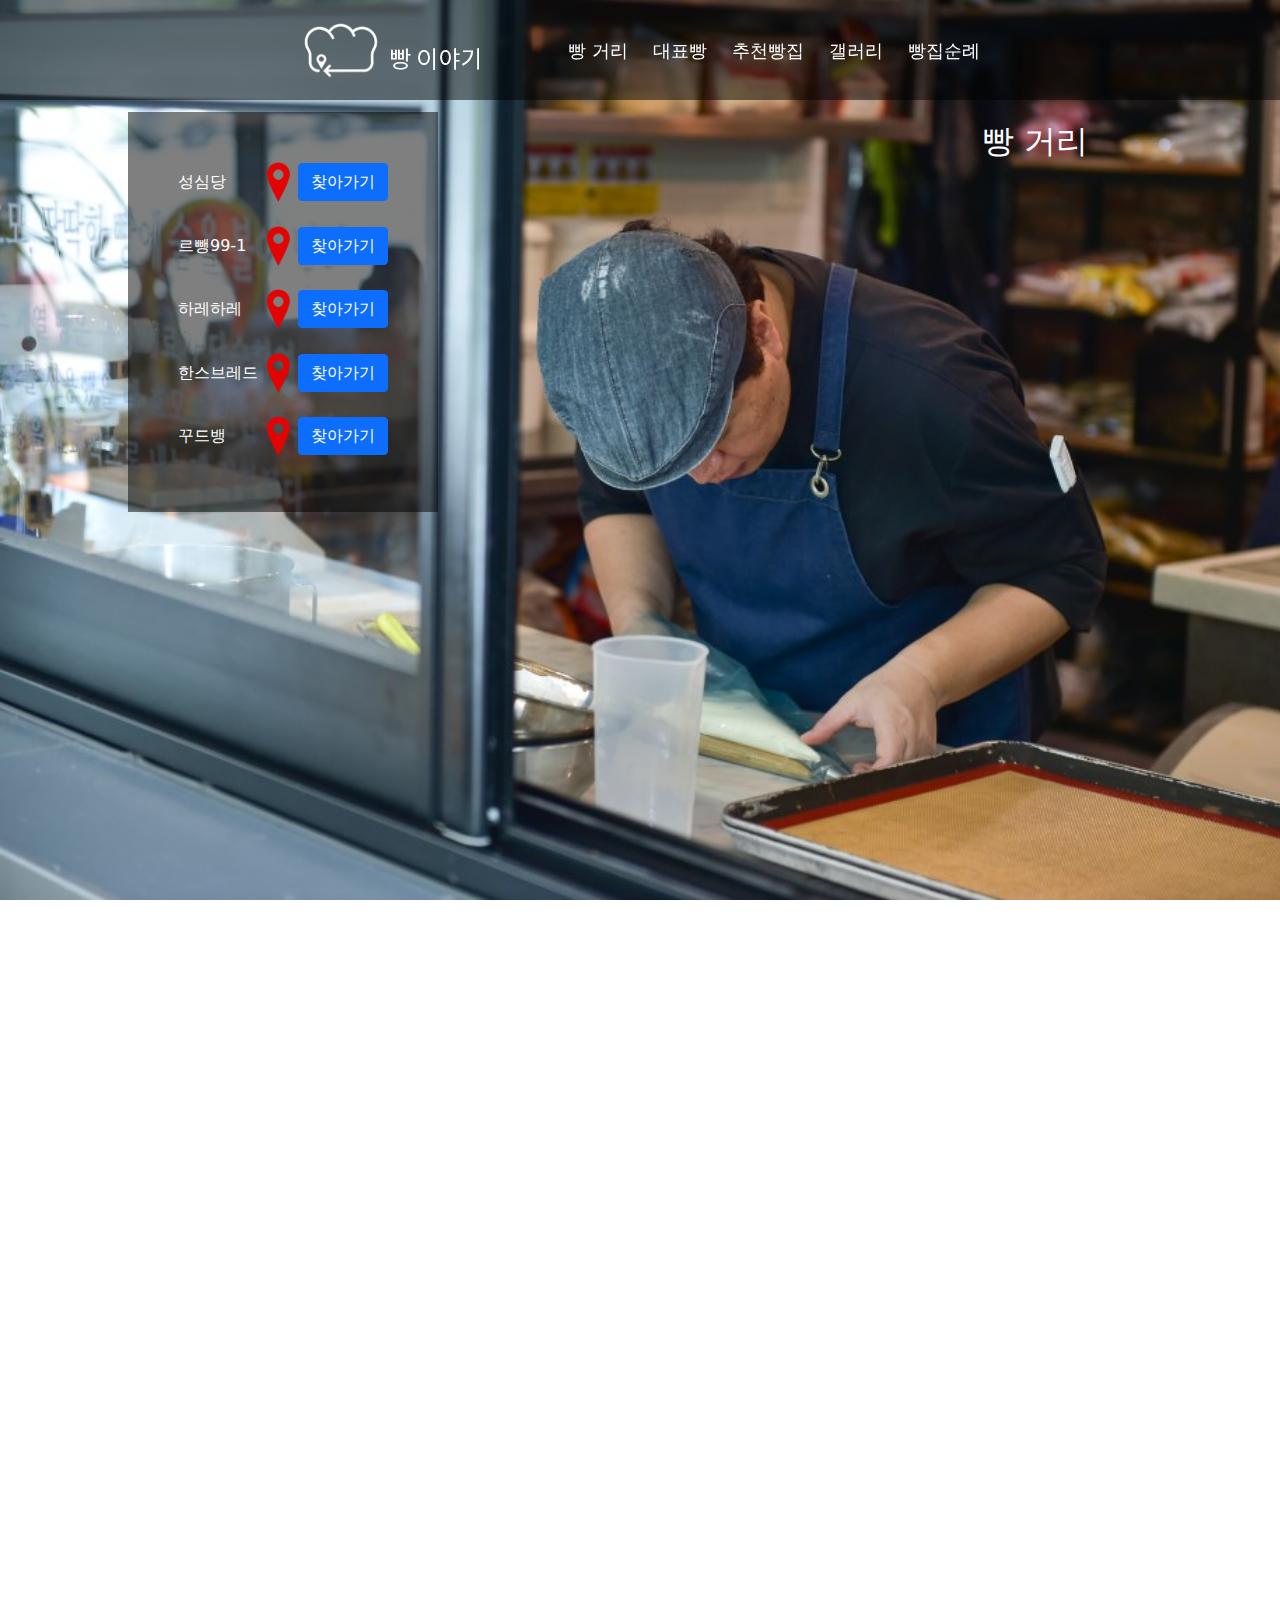
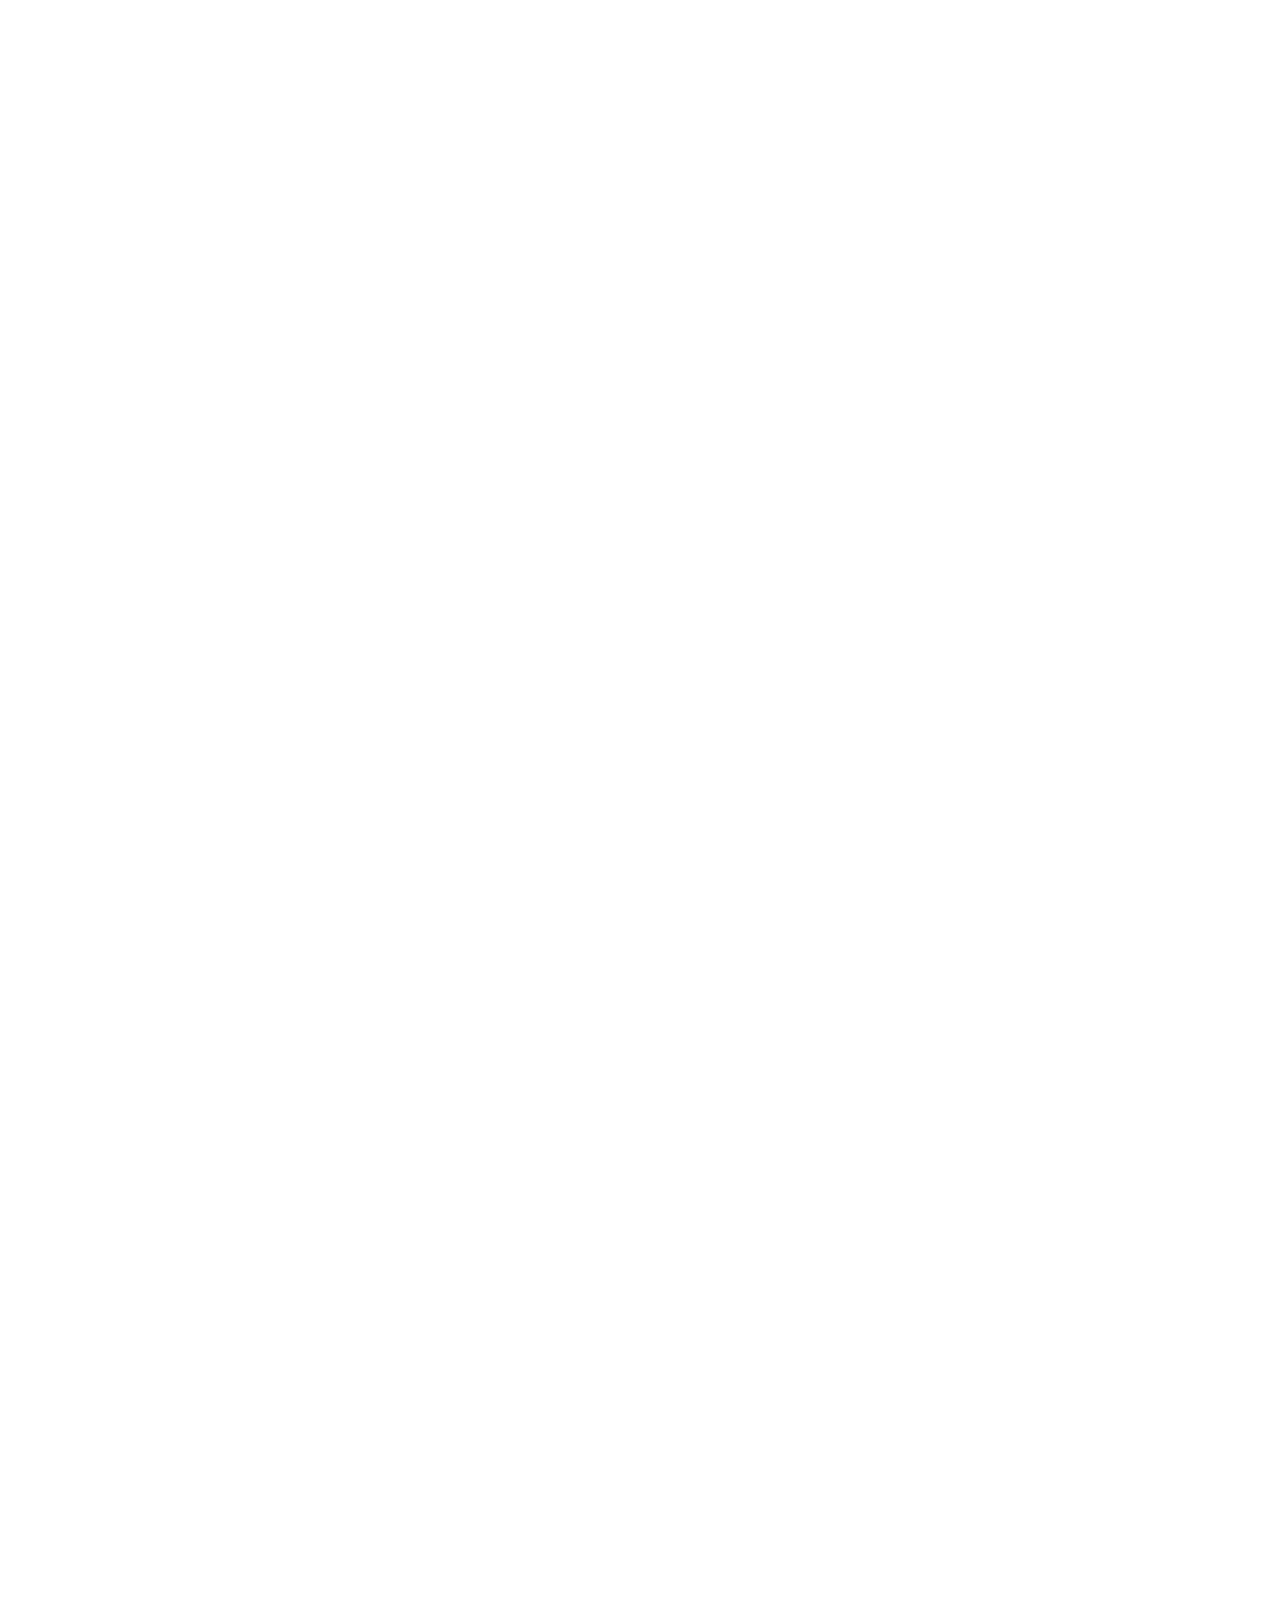
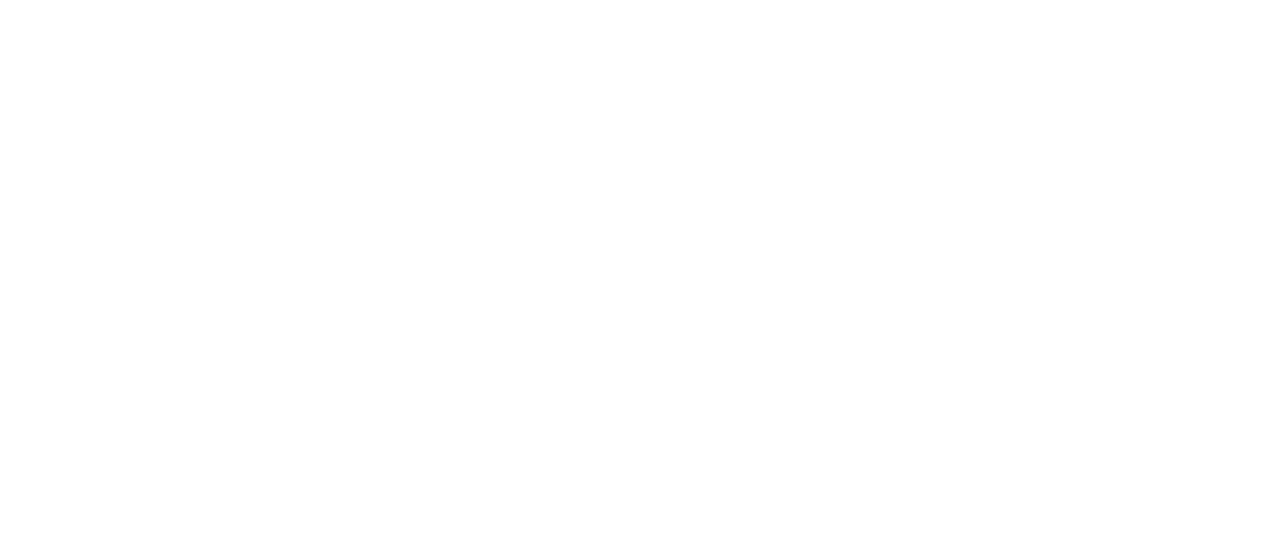
==== index.html @ 5c873ab4 "2021-12-03" ====
<!DOCTYPE html>
<html lang="ko">
<head>
    <meta charset="UTF-8">
    <meta http-equiv="X-UA-Compatible" content="IE=edge">
    <meta name="viewport" content="width=device-width, initial-scale=1.0">
    <title>Document</title>
    <link rel="stylesheet" href="./resource/fontawesome-free-5.15.3-web/css/all.css">
    <link rel="stylesheet" href="./resource/bootstrap-5.0.2-dist/css/bootstrap.css">
    <link rel="stylesheet" href="./resource/css/style.css">
</head>
<body>
    <header>
        <div class="logo">
            <a href='./index.html'><img src="./resource/img/logo.png" alt="logo" title="logo"></a>
        </div>

        <nav>
            <ul style="margin: 0; padding: 0;">
                <li><a href="#">빵 거리</a></li>
                <li><a href="#">대표빵</a></li>
                <li><a href="#">추천빵집</a></li>
                <li><a href="#">갤러리</a></li>
                <li><a href="#">빵집순례</a></li>
            </ul>
        </nav>
    </header>
    <section>
        <div class="street">
            <h2>빵 거리</h2>
            <input type="radio" name="selstore" id="one" hidden>
            <input type="radio" name="viewitem" id="six" hidden>
            <input type="radio" name="selstore" id="two" hidden>
            <input type="radio" name="viewitem" id="seven" hidden>
            <input type="radio" name="selstore" id="three" hidden>
            <input type="radio" name="viewitem" id="eight" hidden>
            <input type="radio" name="selstore" id="four" hidden>
            <input type="radio" name="viewitem" id="nine" hidden>
            <input type="radio" name="selstore" id="five" hidden>
            <input type="radio" name="viewitem" id="ten" hidden>


            <span class="storelist">
                <label for="one" class="item">
                    <div class="title">성심당</div>
                    <div class="icon"><img src="./resource/img/위치아이콘.png" alt="icon"></div>
                    <button class="btn btn-primary">찾아가기</button>
                </label>
                <label for="two" class="item">
                    <div class="title">르뺑99-1</div>
                    <div class="icon"><img src="./resource/img/위치아이콘.png" alt="icon"></div>
                    <button class="btn btn-primary">찾아가기</button>
                </label>
                <label for="three" class="item">
                    <div class="title">하레하레</div>
                    <div class="icon"><img src="./resource/img/위치아이콘.png" alt="icon"></div>
                    <button class="btn btn-primary">찾아가기</button>
                </label>
                <label for="four" class="item">
                    <div class="title">한스브레드</div>
                    <div class="icon"><img src="./resource/img/위치아이콘.png" alt="icon"></div>
                    <button class="btn btn-primary">찾아가기</button>
                </label>
                <label for="five" class="item">
                    <div class="title">꾸드뱅</div>
                    <div class="icon"><img src="./resource/img/위치아이콘.png" alt="icon"></div>
                    <button class="btn btn-primary">찾아가기</button>
                </label>
            </span>

            <span class="summarylist">
                <div class="item">
                    <h4 class="title">성심당</h4>
                    <img src="./resource/img/shop1.jpg" alt="shopimg" title="shopimg" class="shopimg">
                    <p class="content">
                        성심당은 大田의 文化입니다.
                        1956년 대전역 앞 작은 찐빵집에서 시작된 성심당은,
                        대전 시민의 자부심과 사랑으로 대한민국 제과업계를 대표하는 향토기업으로 성장하였습니다.
                        우리는 가톨릭 정신을 바탕으로 지역 사회에 봉사하는 가치있는 기업이 되고자 합니다.
                        또한 '맛있는 빵, 경이로운 빵, 생명의 빵'을 만들어 이웃과 함께
                        '사랑의 문화'를 이루어 가고자 합니다.
                    </p>
                    <label for="six" class="btn btn-primary"><i class="fas fa-shopping-cart"></i></label>
                </div>
                <div class="item">
                    <h4 class="title">르뺑99-1</h4>
                    <img src="./resource/img/shop2.jpg" alt="shopimg" title="shopimg" class="shopimg">
                    <p class="content">
                        다양한 종류의 빵을 직접 만드는 베이커리입니다.
                        건강한 재료로 만드는 맛있는 빵들이 인기가 좋습니다.
                        아주 두툼한 크기의 파이가 대표 메뉴이며, 독특한 맛의 말차 크로와상도 인기입니다.
                        케이크류도 맛이 좋아 많은 사람들이 찾습니다.
                        빵과 함께 마실수 있는 다양한 음료와 빙수도 준비되어 있습니다.
                    </p>
                    <label for="seven" class="btn btn-primary"><i class="fas fa-shopping-cart"></i></label>
                </div>
                <div class="item">
                    <h4 class="title">하레하레</h4>
                    <img src="./resource/img/shop3.jpg" alt="shopimg" title="shopimg" class="shopimg">
                    <p class="content">
                        ‘하레(晴れ)’는 맑음이라는 뜻의 일본어로, 구름 한 점 없이 화창한 가을 하늘과 잘 어울리는 이름이다. 
                        빵 말고도 쿠키, 마카롱, 롤케이크, 다쿠아즈, 초콜릿 등도 판매하며 포장까지 예뻐 선물용으로 그만이다.
                    </p>
                    <label for="eight" class="btn btn-primary"><i class="fas fa-shopping-cart"></i></label>
                </div>
                <div class="item">
                    <h4 class="title">한스브레드</h4>
                    <img src="./resource/img/shop4.jpg" alt="shopimg" title="shopimg" class="shopimg">
                    <p class="content">
                        생활의 달인에 크로와상식빵으로 출현한 곳인데 어마 무시한 비주얼로 많은 사람들에게 인기를 끌고 있는 곳이다.
                        매일 뜨겁게 구어내는 크로와상 식빵은 뜨거워야 제맛이다.
                        겉은 바삭. 속은 부드럽다. 달지않아 담백한 맛을 느낀다.
                    </p>
                    <label for="nine" class="btn btn-primary"><i class="fas fa-shopping-cart"></i></label>
                </div>
                <div class="item">
                    <h4 class="title">꾸드뱅</h4>
                    <img src="./resource/img/shop5.jpg" alt="shopimg" title="shopimg" class="shopimg">
                    <p class="content">
                        천연발효제와 프랑스밀로 만드는 제대로 프랑스의 맛과 건강함을 느낄수 있는 대전 유성구 지족동빵집 대전빵집 꾸드뱅이다. 
                        페이스츄리, 버터빵 등으로부터 시작해서 케이크, 타르트, 그리고 구움 과자류 디저트까지!
                        다양한 종류의 빵과 디저트를 맛볼 수 있는 베이커리
                    </p>
                    <label for="ten" class="btn btn-primary"><i class="fas fa-shopping-cart"></i></label>
                </div>
            </span>

            <span class="itemlist scrole">
                <div class="box">
                    <div class="item">
                        <h6>명란 바게트</h6>
                        <span class="price">3,500\</span>
                        <img src="./resource/img/item/성심당-바게트.png" alt="itemimg" title="itemimg" class="itemimg">
                    </div>
                    <div class="item">
                        <h6>튀김 소보로빵</h6>
                        <span class="price">1,500\</span>
                        <img src="./resource/img/item/성심당-소보로.png" alt="itemimg" title="itemimg" class="itemimg">
                    </div>
                    <div class="item">
                        <h6>교황님의 치즈스콘</h6>
                        <span class="price">3,500원\</span>
                        <img src="./resource/img/item/성심당-스콘.jpg" alt="itemimg" title="itemimg" class="itemimg">
                    </div>
                    <div class="item">
                        <h6>딸기모짜르트</h6>
                        <span class="price">28,000\</span>
                        <img src="./resource/img/item/성심당-케이크.jpg" alt="itemimg" title="itemimg" class="itemimg">
                    </div>
                </div>
                <div class="box">
                    <div class="item">
                        <h6>소보로빵</h6>
                        <span class="price">1,500\</span>
                        <img src="./resource/img/item/르뺑99-1-소보로.png" alt="itemimg" title="itemimg" class="itemimg">
                    </div>
                    <div class="item">
                        <h6>스콘</h6>
                        <span class="price">3,000\</span>
                        <img src="./resource/img/item/르뺑99-1-스콘.jpg" alt="itemimg" title="itemimg" class="itemimg">
                    </div>
                    <div class="item">
                        <h6>말차 크로와상</h6>
                        <span class="price">4,200\</span>
                        <img src="./resource/img/item/르뺑99-1-크로와상.jpg" alt="itemimg" title="itemimg" class="itemimg">
                    </div>
                    <div class="item">
                        <h6>헉 피자바게트!!</h6>
                        <span class="price">5,900\</span>
                        <img src="./resource/img/item/르뺑99-1-피자빵바게트.PNG" alt="itemimg" title="itemimg" class="itemimg">
                    </div>
                </div>
                <div class="box">
                    <div class="item">
                        <h6>마늘 홀릭</h6>
                        <span class="price">4,900\</span>
                        <img src="./resource/img/item/하레하레-바게트.PNG" alt="itemimg" title="itemimg" class="itemimg">
                    </div>
                    <div class="item">
                        <h6>녹차 앙버터 스콘</h6>
                        <span class="price">3,800\</span>
                        <img src="./resource/img/item/하레하레-스콘.jpg" alt="itemimg" title="itemimg" class="itemimg">
                    </div>
                    <div class="item">
                        <h6>제리 치즈케이크</h6>
                        <span class="price">6,300\</span>
                        <img src="./resource/img/item/하레하레-케이크.jpg" alt="itemimg" title="itemimg" class="itemimg">
                    </div>
                    <div class="item">
                        <h6>레몬 크로와상</h6>
                        <span class="price">4,300\</span>
                        <img src="./resource/img/item/하레하레-크로와상.jpg" alt="itemimg" title="itemimg" class="itemimg">
                    </div>
                </div>
                <div class="box">
                    <div class="item">
                        <h6>스콘</h6>
                        <span class="price">3,200\</span>
                        <img src="./resource/img/item/한스브레드-스콘.jpg" alt="itemimg" title="itemimg" class="itemimg">
                    </div>
                    <div class="item">
                        <h6>인절미 쿠키</h6>
                        <span class="price">3,000\</span>
                        <img src="./resource/img/item/한스브레드-쿠키.jpg" alt="itemimg" title="itemimg" class="itemimg">
                    </div>
                    <div class="item">
                        <h6>키리쉬2</h6>
                        <span class="price">25,000\</span>
                        <img src="./resource/img/item/한스브레드-케이크.jpg" alt="itemimg" title="itemimg" class="itemimg">
                    </div>
                    <div class="item">
                        <h6>180겹 크로와상 식빵</h6>
                        <span class="price">14,000\</span>
                        <img src="./resource/img/item/한스브레드-크로와상.jpg" alt="itemimg" title="itemimg" class="itemimg">
                    </div>
                </div>
                <div class="box">
                    <div class="item">
                        <h6>초코스콘</h6>
                        <span class="price">3,300\</span>
                        <img src="./resource/img/item/꾸드뱅-스콘.jpg" alt="itemimg" title="itemimg" class="itemimg">
                    </div>
                    <div class="item">
                        <h6>누텔라 초코소보로</h6>
                        <span class="price">2,700\</span>
                        <img src="./resource/img/item/꾸드뱅-소보로.PNG" alt="itemimg" title="itemimg" class="itemimg">
                    </div>
                    <div class="item">
                        <h6>이탈리아 생크림/ 블루베리</h6>
                        <span class="price">5,900\/6,400\</span>
                        <img src="./resource/img/item/꾸드뱅-케이크.jpg" alt="itemimg" title="itemimg" class="itemimg">
                    </div>
                    <div class="item">
                        <h6>딸기 생크림 크로와상</h6>
                        <span class="price">3,200\</span>
                        <img src="./resource/img/item/꾸드뱅-크로와상.PNG" alt="itemimg" title="itemimg" class="itemimg">
                    </div>
                </div>
            </span>
        </div>

        <div class="repre">

        </div>

        <div class="sug">

        </div>

        <div class="gal">

        </div>
    </section>
    <footer>

    </footer>
</body>
</html>
---- resource/css/style.css ----
/* 초기화 */

* {
    margin: 0;
    padding: 0;
    box-sizing: border-box;
}

ul, ol {list-style: none;}

a, a:hover {text-decoration: none;}

.scrole::-webkit-scrollbar {
    width: 10px;
}

.scrole::-webkit-scrollbar-thumb {
    background-color: gray;
    border-radius: 10px;
    background-clip: padding-box;
    border: 2px solid transparent;
}

.scrole::-webkit-scrollbar-track {
    background-color: transparent;
    border-radius: 10px;
}

/* 헤더 */

header {
    width: 100%;
    height: 100px;
    padding: 0 300px;
    background-color: rgba(0, 0, 0, .5);
    display: flex;
    justify-content: space-between;
    align-items: center;
    position: fixed;
    top: 0;
    z-index: 1;
}

header ul {display: flex;}

header li {margin-left: 25px;}

header a {
    color: #fff;
    font-size: 18px;
}

header a:hover {
    color: #fff;
}

@media screen and (max-width:1024px) {
    header {
        padding: 0 100px;
    }
}

/* 섹션 */

section > div {
    width: 100%;
    height: 937px;
}

/* 빵 거리 */

.street {
    background-image: url(../img/15.jpg);
    background-size: cover;
    background-attachment: fixed;

    position: relative;
}

.street h2 {
    color: #fff;
    position: absolute;
    right: 15%;
    top: 13%;
}

/* 빵집 목록 */

.storelist {
    display: flex;
    flex-direction: column;
    justify-content: space-between;
    height: 400px;
    padding: 50px;
    background-color: rgba(0, 0, 0, .5);
    position: absolute;
    left: 10%;
    top: 12%;
}

.storelist .item {
    width: 210px;
    display: flex;
    align-items: center;
    padding-bottom: 5px;
    border-bottom: 1px solid transparent;
    justify-content: space-between;
    transition: .5s;
}

.storelist .item .title {
    width: 80px;
    color: #fff;
    cursor: pointer;
}

.storelist .item img {height: 40px;}

.storelist .item:hover {
    border-bottom: 1px solid #fff;
}

input[id="one"]:checked ~ .storelist label[for="one"],
input[id="two"]:checked ~ .storelist label[for="two"],
input[id="three"]:checked ~ .storelist label[for="three"],
input[id="four"]:checked ~ .storelist label[for="four"],
input[id="five"]:checked ~ .storelist label[for="five"] {border-bottom: 1px solid #fff;}

/* 요약정보 */

.summarylist {
    display: none;
    width: 600px;
    height: 730px;
    background-color: rgba(0, 0, 0, .5);
    position: relative;
    top: 20%;
    left: 25%;
}

.summarylist .item {
    padding: 40px;
    height: 100%;
    position: absolute;
    color: #fff;
    display: none;
    flex-direction: column;
    justify-content: space-between;
}

.summarylist .item .shopimg {
    width: 100%;
    height: 340px;
    object-fit: cover;
}

.summarylist .item .content {white-space: pre-line;}

.summarylist .item .btn {width: 100px;}

input[name="selstore"]:checked ~ .summarylist {display: flex;}

@keyframes w {
    0% {width: 0;}
    100% {width: 100%;}
}

input[id="one"]:checked ~ .summarylist .item:nth-child(1),
input[id="two"]:checked ~ .summarylist .item:nth-child(2),
input[id="three"]:checked ~ .summarylist .item:nth-child(3),
input[id="four"]:checked ~ .summarylist .item:nth-child(4),
input[id="five"]:checked ~ .summarylist .item:nth-child(5) {
    display: flex;
    animation: w 1.5s;
}

/* 상품목록 */

.itemlist {
    display: none;
    width: 600px;
    height: 730px;
    background-color: rgba(0, 0, 0, .5);
    position: relative;
    top: -60%;
    left: 55%;

    overflow-y: auto;
}

.itemlist .box {
    padding: 40px;
    position: absolute;
    display: none;
}

.itemlist .box .item {
    color: #fff;
    margin-bottom: 20px;
}

.itemlist .box .item img {
    width: 500px;
    height: 500px;
    object-fit: cover;
}


input[name="selstore"]:checked + input[name="viewitem"]:checked ~ .itemlist {display: flex;}

input[id="one"]:checked + input[id="six"]:checked ~ .itemlist .box:nth-child(1),
input[id="two"]:checked + input[id="seven"]:checked ~ .itemlist .box:nth-child(2),
input[id="three"]:checked + input[id="eight"]:checked ~ .itemlist .box:nth-child(3),
input[id="four"]:checked + input[id="nine"]:checked ~ .itemlist .box:nth-child(4),
input[id="five"]:checked + input[id="ten"]:checked ~ .itemlist .box:nth-child(5) {
    display: block;
    animation: w 1.5s;
}

/* 대표빵 */

.repre {
    background-image: url(../img/1.jpg);
    background-size: cover;
    background-attachment: fixed;
}

.sug {
    background-image: url(../img/13.jpg);
    background-size: cover;
    background-attachment: fixed;
}

.gal {
    background-image: url(../img/99-1.jpg);
    background-size: cover;
    background-attachment: fixed;
}
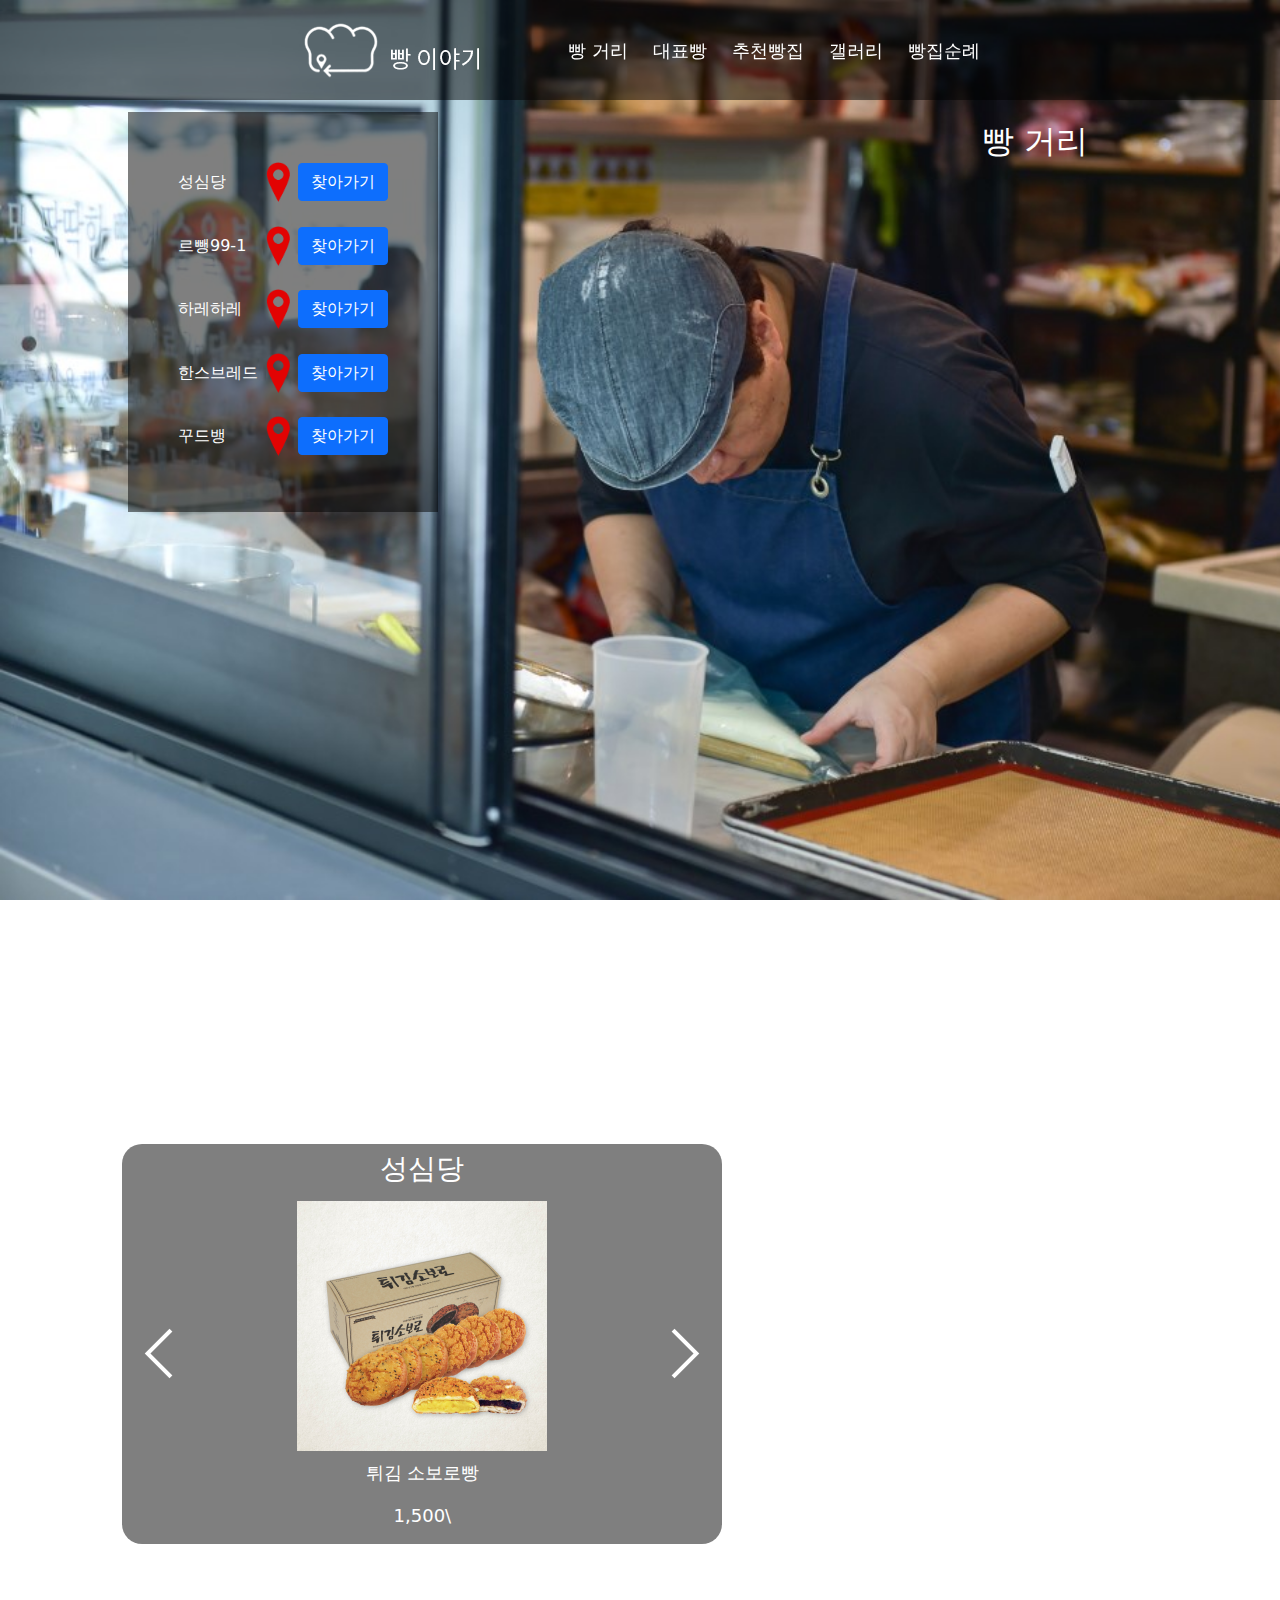
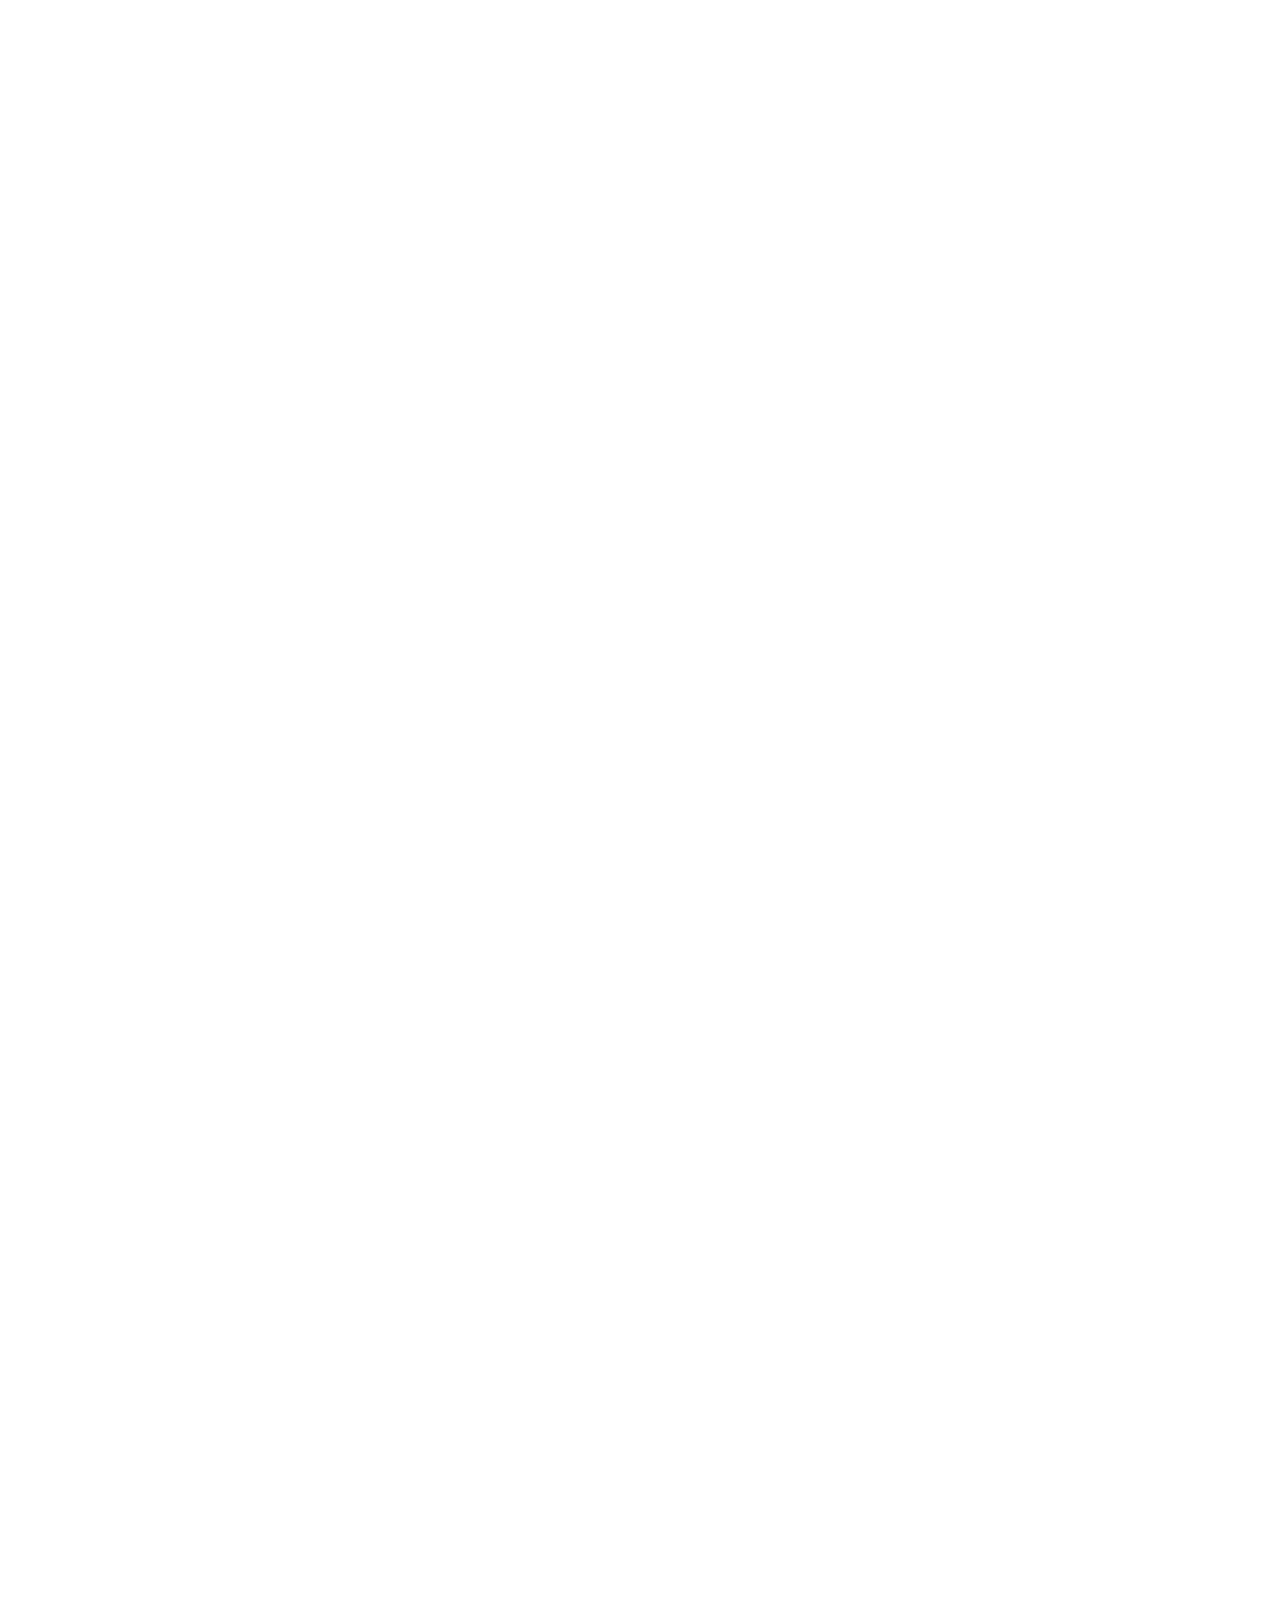
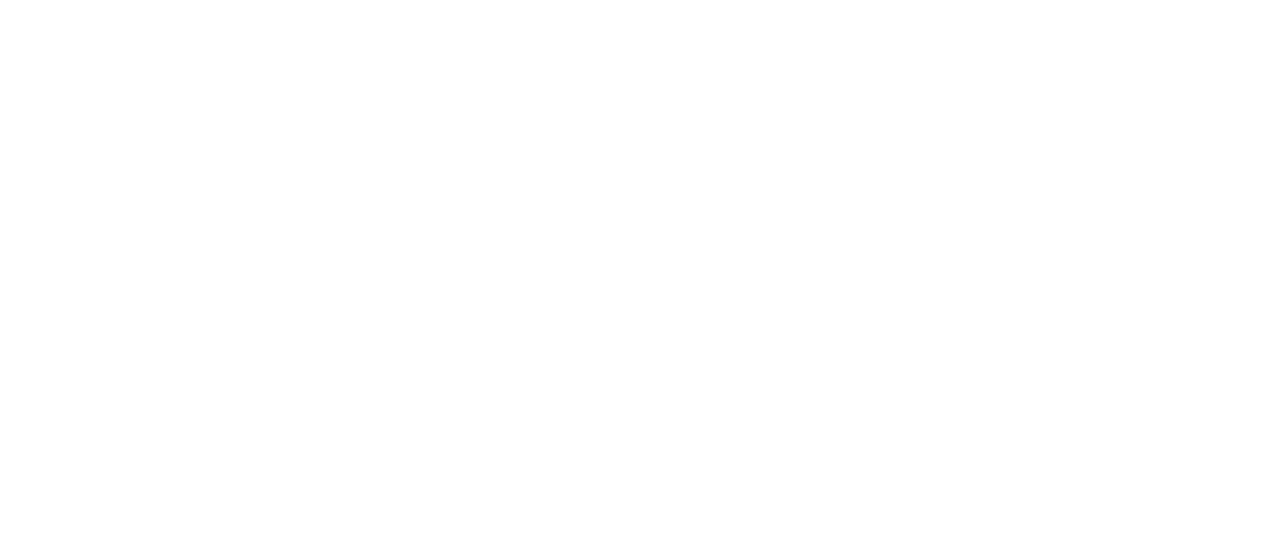
==== commit 2d0fb0fd: "2021-12-29" ====
--- a/index.html
+++ b/index.html
@@ -70,63 +70,83 @@
 
             <span class="summarylist">
                 <div class="item">
-                    <h4 class="title">성심당</h4>
-                    <img src="./resource/img/shop1.jpg" alt="shopimg" title="shopimg" class="shopimg">
-                    <p class="content">
-                        성심당은 大田의 文化입니다.
-                        1956년 대전역 앞 작은 찐빵집에서 시작된 성심당은,
-                        대전 시민의 자부심과 사랑으로 대한민국 제과업계를 대표하는 향토기업으로 성장하였습니다.
-                        우리는 가톨릭 정신을 바탕으로 지역 사회에 봉사하는 가치있는 기업이 되고자 합니다.
-                        또한 '맛있는 빵, 경이로운 빵, 생명의 빵'을 만들어 이웃과 함께
-                        '사랑의 문화'를 이루어 가고자 합니다.
-                    </p>
-                    <label for="six" class="btn btn-primary"><i class="fas fa-shopping-cart"></i></label>
-                </div>
-                <div class="item">
-                    <h4 class="title">르뺑99-1</h4>
-                    <img src="./resource/img/shop2.jpg" alt="shopimg" title="shopimg" class="shopimg">
-                    <p class="content">
-                        다양한 종류의 빵을 직접 만드는 베이커리입니다.
-                        건강한 재료로 만드는 맛있는 빵들이 인기가 좋습니다.
-                        아주 두툼한 크기의 파이가 대표 메뉴이며, 독특한 맛의 말차 크로와상도 인기입니다.
-                        케이크류도 맛이 좋아 많은 사람들이 찾습니다.
-                        빵과 함께 마실수 있는 다양한 음료와 빙수도 준비되어 있습니다.
-                    </p>
-                    <label for="seven" class="btn btn-primary"><i class="fas fa-shopping-cart"></i></label>
-                </div>
-                <div class="item">
-                    <h4 class="title">하레하레</h4>
-                    <img src="./resource/img/shop3.jpg" alt="shopimg" title="shopimg" class="shopimg">
-                    <p class="content">
-                        ‘하레(晴れ)’는 맑음이라는 뜻의 일본어로, 구름 한 점 없이 화창한 가을 하늘과 잘 어울리는 이름이다. 
-                        빵 말고도 쿠키, 마카롱, 롤케이크, 다쿠아즈, 초콜릿 등도 판매하며 포장까지 예뻐 선물용으로 그만이다.
-                    </p>
-                    <label for="eight" class="btn btn-primary"><i class="fas fa-shopping-cart"></i></label>
-                </div>
-                <div class="item">
-                    <h4 class="title">한스브레드</h4>
-                    <img src="./resource/img/shop4.jpg" alt="shopimg" title="shopimg" class="shopimg">
-                    <p class="content">
-                        생활의 달인에 크로와상식빵으로 출현한 곳인데 어마 무시한 비주얼로 많은 사람들에게 인기를 끌고 있는 곳이다.
-                        매일 뜨겁게 구어내는 크로와상 식빵은 뜨거워야 제맛이다.
-                        겉은 바삭. 속은 부드럽다. 달지않아 담백한 맛을 느낀다.
-                    </p>
-                    <label for="nine" class="btn btn-primary"><i class="fas fa-shopping-cart"></i></label>
-                </div>
-                <div class="item">
-                    <h4 class="title">꾸드뱅</h4>
-                    <img src="./resource/img/shop5.jpg" alt="shopimg" title="shopimg" class="shopimg">
-                    <p class="content">
-                        천연발효제와 프랑스밀로 만드는 제대로 프랑스의 맛과 건강함을 느낄수 있는 대전 유성구 지족동빵집 대전빵집 꾸드뱅이다. 
-                        페이스츄리, 버터빵 등으로부터 시작해서 케이크, 타르트, 그리고 구움 과자류 디저트까지!
-                        다양한 종류의 빵과 디저트를 맛볼 수 있는 베이커리
-                    </p>
-                    <label for="ten" class="btn btn-primary"><i class="fas fa-shopping-cart"></i></label>
+                    <div class="left">
+                        <h4 class="title">성심당</h4>
+                        <img src="./resource/img/shop1.jpg" alt="shopimg" title="shopimg" class="shopimg">
+                    </div>
+                    <div class="right">
+                        <p class="content">
+                            성심당은 大田의 文化입니다.
+                            1956년 대전역 앞 작은 찐빵집에서 시작된 성심당은,
+                            대전 시민의 자부심과 사랑으로 대한민국 제과업계를 대표하는 향토기업으로 성장하였습니다.
+                            우리는 가톨릭 정신을 바탕으로 지역 사회에 봉사하는 가치있는 기업이 되고자 합니다.
+                            또한 '맛있는 빵, 경이로운 빵, 생명의 빵'을 만들어 이웃과 함께
+                            '사랑의 문화'를 이루어 가고자 합니다.
+                        </p>
+                        <label for="six" class="btn btn-primary"><i class="fas fa-shopping-cart"></i></label>
+                    </div>
+                </div>
+                <div class="item">
+                    <div class="left">
+                        <h4 class="title">르뺑99-1</h4>
+                        <img src="./resource/img/shop2.jpg" alt="shopimg" title="shopimg" class="shopimg">
+                    </div>
+                    <div class="right">
+                        <p class="content">
+                            다양한 종류의 빵을 직접 만드는 베이커리입니다.
+                            건강한 재료로 만드는 맛있는 빵들이 인기가 좋습니다.
+                            아주 두툼한 크기의 파이가 대표 메뉴이며, 독특한 맛의 말차 크로와상도 인기입니다.
+                            케이크류도 맛이 좋아 많은 사람들이 찾습니다.
+                            빵과 함께 마실수 있는 다양한 음료와 빙수도 준비되어 있습니다.
+                        </p>
+                        <label for="seven" class="btn btn-primary"><i class="fas fa-shopping-cart"></i></label>
+                    </div>
+                </div>
+                <div class="item">
+                    <div class="left">
+                        <h4 class="title">하레하레</h4>
+                        <img src="./resource/img/shop3.jpg" alt="shopimg" title="shopimg" class="shopimg">
+                    </div>
+                    <div class="right">
+                        <p class="content">
+                            ‘하레(晴れ)’는 맑음이라는 뜻의 일본어로, 구름 한 점 없이 화창한 가을 하늘과 잘 어울리는 이름이다. 
+                            빵 말고도 쿠키, 마카롱, 롤케이크, 다쿠아즈, 초콜릿 등도 판매하며 포장까지 예뻐 선물용으로 그만이다.
+                        </p>
+                        <label for="eight" class="btn btn-primary"><i class="fas fa-shopping-cart"></i></label>
+                    </div>
+                </div>
+                <div class="item">
+                    <div class="left">
+                        <h4 class="title">한스브레드</h4>
+                        <img src="./resource/img/shop4.jpg" alt="shopimg" title="shopimg" class="shopimg">
+                    </div>
+                    <div class="right">
+                        <p class="content">
+                            생활의 달인에 크로와상식빵으로 출현한 곳인데 어마 무시한 비주얼로 많은 사람들에게 인기를 끌고 있는 곳이다.
+                            매일 뜨겁게 구어내는 크로와상 식빵은 뜨거워야 제맛이다.
+                            겉은 바삭. 속은 부드럽다. 달지않아 담백한 맛을 느낀다.
+                        </p>
+                        <label for="nine" class="btn btn-primary"><i class="fas fa-shopping-cart"></i></label>
+                    </div>
+                </div>
+                <div class="item">
+                    <div class="left">
+                        <h4 class="title">꾸드뱅</h4>
+                        <img src="./resource/img/shop5.jpg" alt="shopimg" title="shopimg" class="shopimg">
+                    </div>
+                    <div class="right">
+                        <p class="content">
+                            천연발효제와 프랑스밀로 만드는 제대로 프랑스의 맛과 건강함을 느낄수 있는 대전 유성구 지족동빵집 대전빵집 꾸드뱅이다. 
+                            페이스츄리, 버터빵 등으로부터 시작해서 케이크, 타르트, 그리고 구움 과자류 디저트까지!
+                            다양한 종류의 빵과 디저트를 맛볼 수 있는 베이커리
+                        </p>
+                        <label for="ten" class="btn btn-primary"><i class="fas fa-shopping-cart"></i></label>
+                    </div>
                 </div>
             </span>
 
-            <span class="itemlist scrole">
-                <div class="box">
+            <span class="itemlist">
+                <div class="box scrole">
                     <div class="item">
                         <h6>명란 바게트</h6>
                         <span class="price">3,500\</span>
@@ -148,7 +168,7 @@
                         <img src="./resource/img/item/성심당-케이크.jpg" alt="itemimg" title="itemimg" class="itemimg">
                     </div>
                 </div>
-                <div class="box">
+                <div class="box scrole">
                     <div class="item">
                         <h6>소보로빵</h6>
                         <span class="price">1,500\</span>
@@ -170,7 +190,7 @@
                         <img src="./resource/img/item/르뺑99-1-피자빵바게트.PNG" alt="itemimg" title="itemimg" class="itemimg">
                     </div>
                 </div>
-                <div class="box">
+                <div class="box scrole">
                     <div class="item">
                         <h6>마늘 홀릭</h6>
                         <span class="price">4,900\</span>
@@ -192,7 +212,7 @@
                         <img src="./resource/img/item/하레하레-크로와상.jpg" alt="itemimg" title="itemimg" class="itemimg">
                     </div>
                 </div>
-                <div class="box">
+                <div class="box scrole">
                     <div class="item">
                         <h6>스콘</h6>
                         <span class="price">3,200\</span>
@@ -214,7 +234,7 @@
                         <img src="./resource/img/item/한스브레드-크로와상.jpg" alt="itemimg" title="itemimg" class="itemimg">
                     </div>
                 </div>
-                <div class="box">
+                <div class="box scrole">
                     <div class="item">
                         <h6>초코스콘</h6>
                         <span class="price">3,300\</span>
@@ -240,6 +260,62 @@
         </div>
 
         <div class="repre">
+            <h2>대표빵</h2>
+
+            <div class="slider">
+                <div class="slides">
+                    <div id="slides__1" class="slide">
+                        <h3 class="mb-3">성심당</h3>
+                        <div class="goods">
+                            <img src="./resource/img/item/성심당-소보로.png" alt="goods">
+                            <span class="my-2">튀김 소보로빵</span>
+                            <span class="my-2">1,500\</span>
+                        </div>
+                        <a class="slide__prev" href="#slides__5" title="Next"></a>
+                        <a class="slide__next" href="#slides__2" title="Next"></a>
+                    </div>
+                    <div id="slides__2" class="slide">
+                        <h3 class="mb-3">르뺑99-1</h3>
+                        <div class="goods">
+                            <img src="./resource/img/item/르뺑99-1-소보로.png" alt="goods">
+                            <span class="my-2">소보로빵</span>
+                            <span class="my-2">1,500\</span>
+                        </div>
+                        <a class="slide__prev" href="#slides__1" title="Prev"></a>
+                        <a class="slide__next" href="#slides__3" title="Next"></a>
+                    </div>
+                    <div id="slides__3" class="slide">
+                        <h3 class="mb-3">하레하레</h3>
+                        <div class="goods">
+                            <img src="./resource/img/item/하레하레-바게트.PNG" alt="goods">
+                            <span class="my-2">마늘 홀릭</span>
+                            <span class="my-2">4,900\</span>
+                        </div>
+                        <a class="slide__prev" href="#slides__2" title="Prev"></a>
+                        <a class="slide__next" href="#slides__4" title="Next"></a>
+                    </div>
+                    <div id="slides__4" class="slide">
+                        <h3 class="mb-3">한스브레드</h3>
+                        <div class="goods">
+                            <img src="./resource/img/item/한스브레드-스콘.jpg" alt="goods">
+                            <span class="my-2">스콘</span>
+                            <span class="my-2">3,200\</span>
+                        </div>
+                        <a class="slide__prev" href="#slides__3" title="Prev"></a>
+                        <a class="slide__next" href="#slides__5" title="Prev"></a>
+                    </div>
+                    <div id="slides__5" class="slide">
+                        <h3 class="mb-3">꾸드뱅</h3>
+                        <div class="goods">
+                            <img src="./resource/img/item/꾸드뱅-스콘.jpg" alt="goods">
+                            <span class="my-2">초코스콘</span>
+                            <span class="my-2">3,300\</span>
+                        </div>
+                        <a class="slide__prev" href="#slides__4" title="Prev"></a>
+                        <a class="slide__next" href="#slides__1" title="Prev"></a>
+                    </div>
+                </div>
+            </div>
 
         </div>
 
--- a/resource/css/style.css
+++ b/resource/css/style.css
@@ -12,6 +12,11 @@
 
 .scrole::-webkit-scrollbar {
     width: 10px;
+}
+
+h2 {
+    color: #fff;
+    position: absolute;
 }
 
 .scrole::-webkit-scrollbar-thumb {
@@ -78,8 +83,6 @@
 }
 
 .street h2 {
-    color: #fff;
-    position: absolute;
     right: 15%;
     top: 13%;
 }
@@ -132,7 +135,6 @@
     display: none;
     width: 600px;
     height: 730px;
-    background-color: rgba(0, 0, 0, .5);
     position: relative;
     top: 20%;
     left: 25%;
@@ -144,6 +146,11 @@
     position: absolute;
     color: #fff;
     display: none;
+    background-color: rgba(0, 0, 0, .5);
+}
+
+.summarylist .item {
+    display: none;
     flex-direction: column;
     justify-content: space-between;
 }
@@ -158,7 +165,9 @@
 
 .summarylist .item .btn {width: 100px;}
 
-input[name="selstore"]:checked ~ .summarylist {display: flex;}
+input[name="selstore"]:checked ~ .summarylist {
+    display: flex;
+}
 
 @keyframes w {
     0% {width: 0;}
@@ -180,18 +189,19 @@
     display: none;
     width: 600px;
     height: 730px;
-    background-color: rgba(0, 0, 0, .5);
     position: relative;
     top: -60%;
     left: 55%;
-
-    overflow-y: auto;
 }
 
 .itemlist .box {
     padding: 40px;
-    position: absolute;
-    display: none;
+    height: 100%;
+    position: absolute;
+    display: none;
+    background-color: rgba(0, 0, 0, .5);
+    overflow-y: auto;
+    overflow-x: hidden;
 }
 
 .itemlist .box .item {
@@ -217,13 +227,149 @@
     animation: w 1.5s;
 }
 
+@media screen and (max-width:1024px) {
+    .summarylist {
+        height: 430px;
+        top: 52%;
+        left: 5%;
+    }
+
+    .summarylist .item .left {
+        margin-right: 10px;
+    }
+
+    .itemlist {
+        width: 300px;
+        top: -27%;
+        left: 64%;
+    }
+
+    .itemlist .box {
+        width: 100%;
+        padding: 20px;
+    }
+
+    .itemlist img {
+        width: 100% !important;
+        height: 210px !important;
+    }
+}
+
 /* 대표빵 */
 
 .repre {
     background-image: url(../img/1.jpg);
     background-size: cover;
     background-attachment: fixed;
-}
+
+    position: relative;
+}
+
+.repre h2 {
+    top: 13%;
+    left: 15%;
+}
+
+.repre .slider {
+    width: 100%;
+    max-width: 600px;
+    height: 400px;
+    margin: 20px;
+    text-align: center;
+    border-radius: 20px;
+    overflow: hidden;
+    position: absolute;
+
+    top: 20%;
+    left: 8%;
+}
+
+.repre .slides {
+    display: flex;
+    overflow-x: scroll;
+    position: relative;
+    scroll-behavior: smooth;
+    scroll-snap-type: x mandatory;
+}
+
+.repre .slide {
+    display: flex;
+    flex-direction: column;
+    justify-content: center;
+    align-items: center;
+    flex-shrink: 0;
+    width: 100%;
+    height: 400px;
+    scroll-snap-align: center;
+    margin-right: 0px;
+    box-sizing: border-box;
+    color: #fff;
+    background-color: rgba(0, 0, 0, .5);
+    transform-origin: center center;
+    transform: scale(1);
+}
+
+.repre .slide__text {
+  font-size: 40px;
+  font-weight: bold;
+  font-family: sans-serif;
+}
+
+.repre .slide a {
+  background: none;
+  border: none;
+}
+
+.repre a.slide__prev,
+.repre .slider::before {
+  transform: rotate(135deg);
+  -webkit-transform: rotate(135deg);
+  left: 5%;
+}
+
+.repre a.slide__next,
+.repre .slider::after {
+  transform: rotate(-45deg);
+  -webkit-transform: rotate(-45deg);
+  right: 5%;
+}
+
+.repre .slider::before,
+.repre .slider::after,
+.repre .slide__prev,
+.repre .slide__next {
+  position: absolute;
+  top: 48%;
+  width: 35px;
+  height: 35px;
+  border: solid #fff;
+  border-width: 0 4px 4px 0;
+  padding: 3px;
+  box-sizing: border-box;
+}
+
+.repre .slider::before,
+.repre .slider::after {
+    content: "";
+    z-index: 1;
+    background: none;
+    pointer-events: none;
+}
+
+.repre .slider .goods {
+    display: flex;
+    text-align: center;
+    flex-direction: column;
+    font-size: 18px;
+}
+
+.repre .slider img {
+    width: 250px;
+    height: 250px;
+    object-fit: cover;
+}
+
+/* 추천 */
 
 .sug {
     background-image: url(../img/13.jpg);
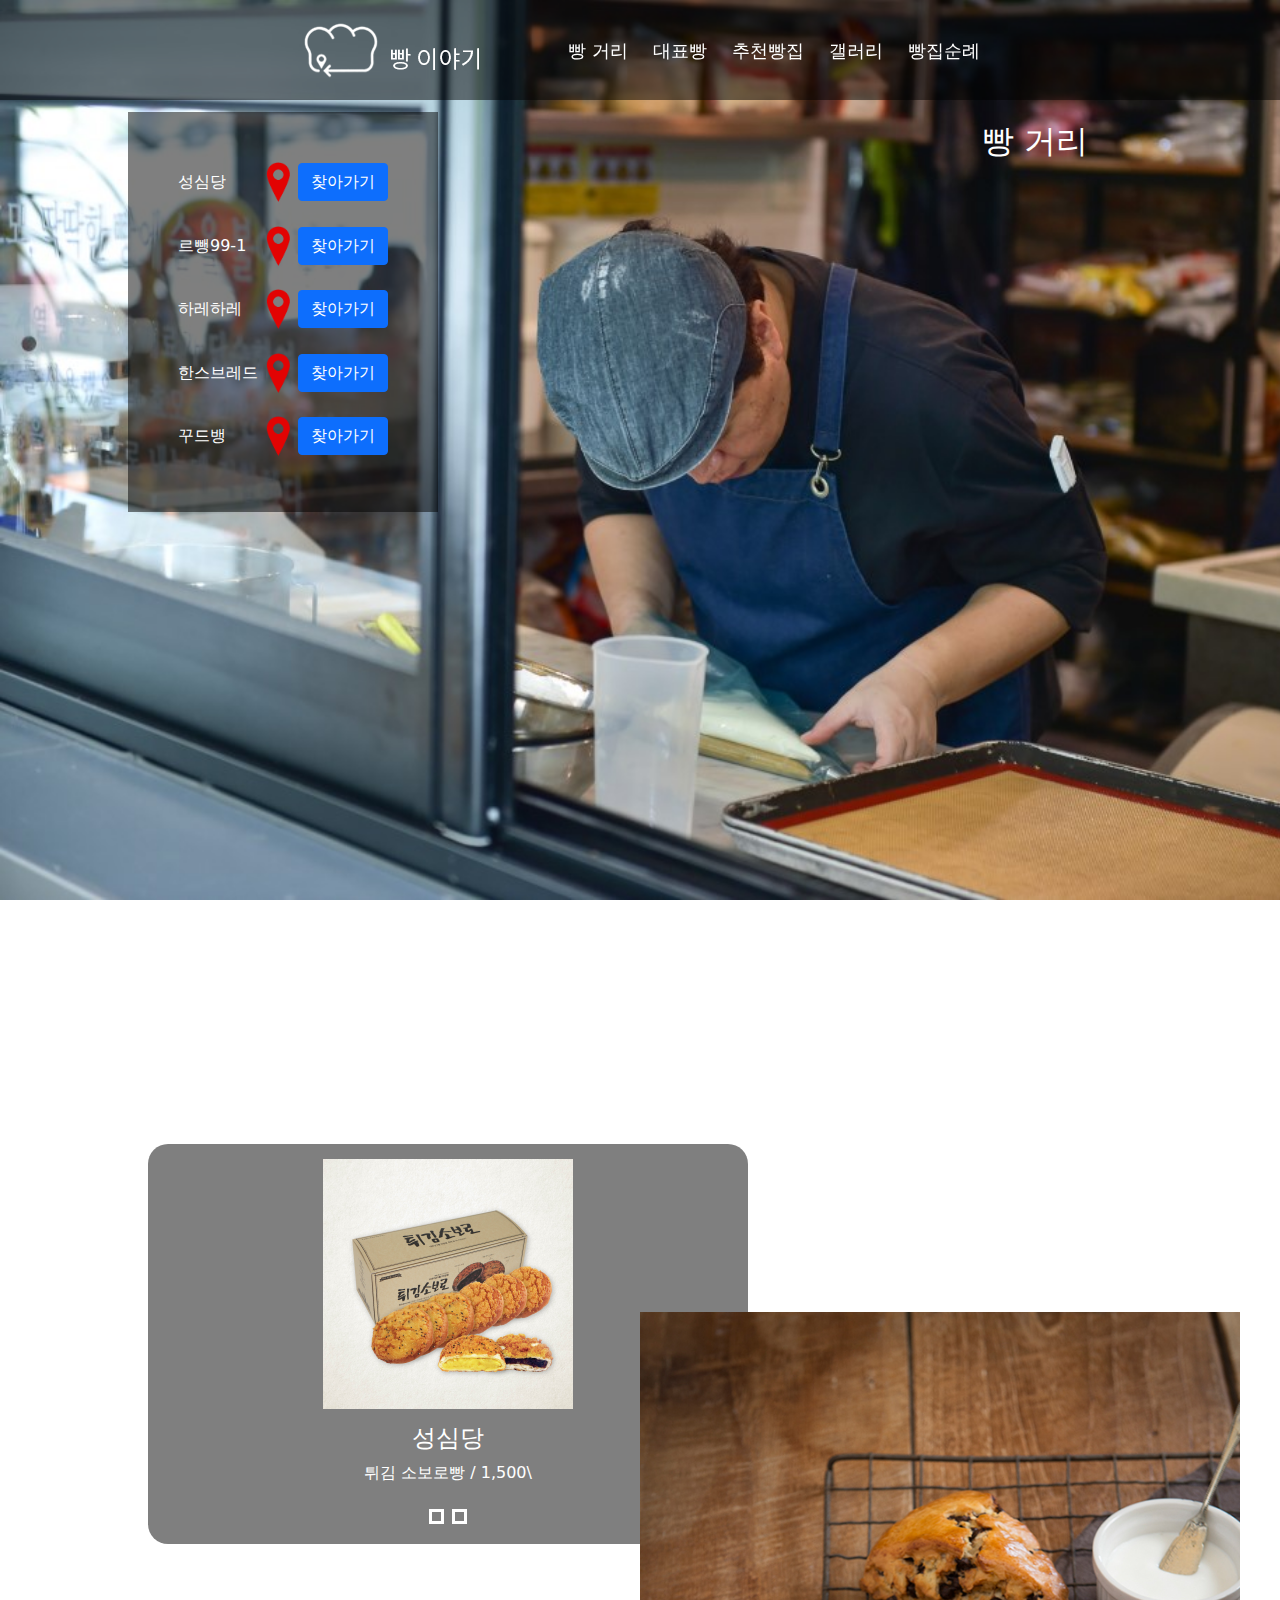
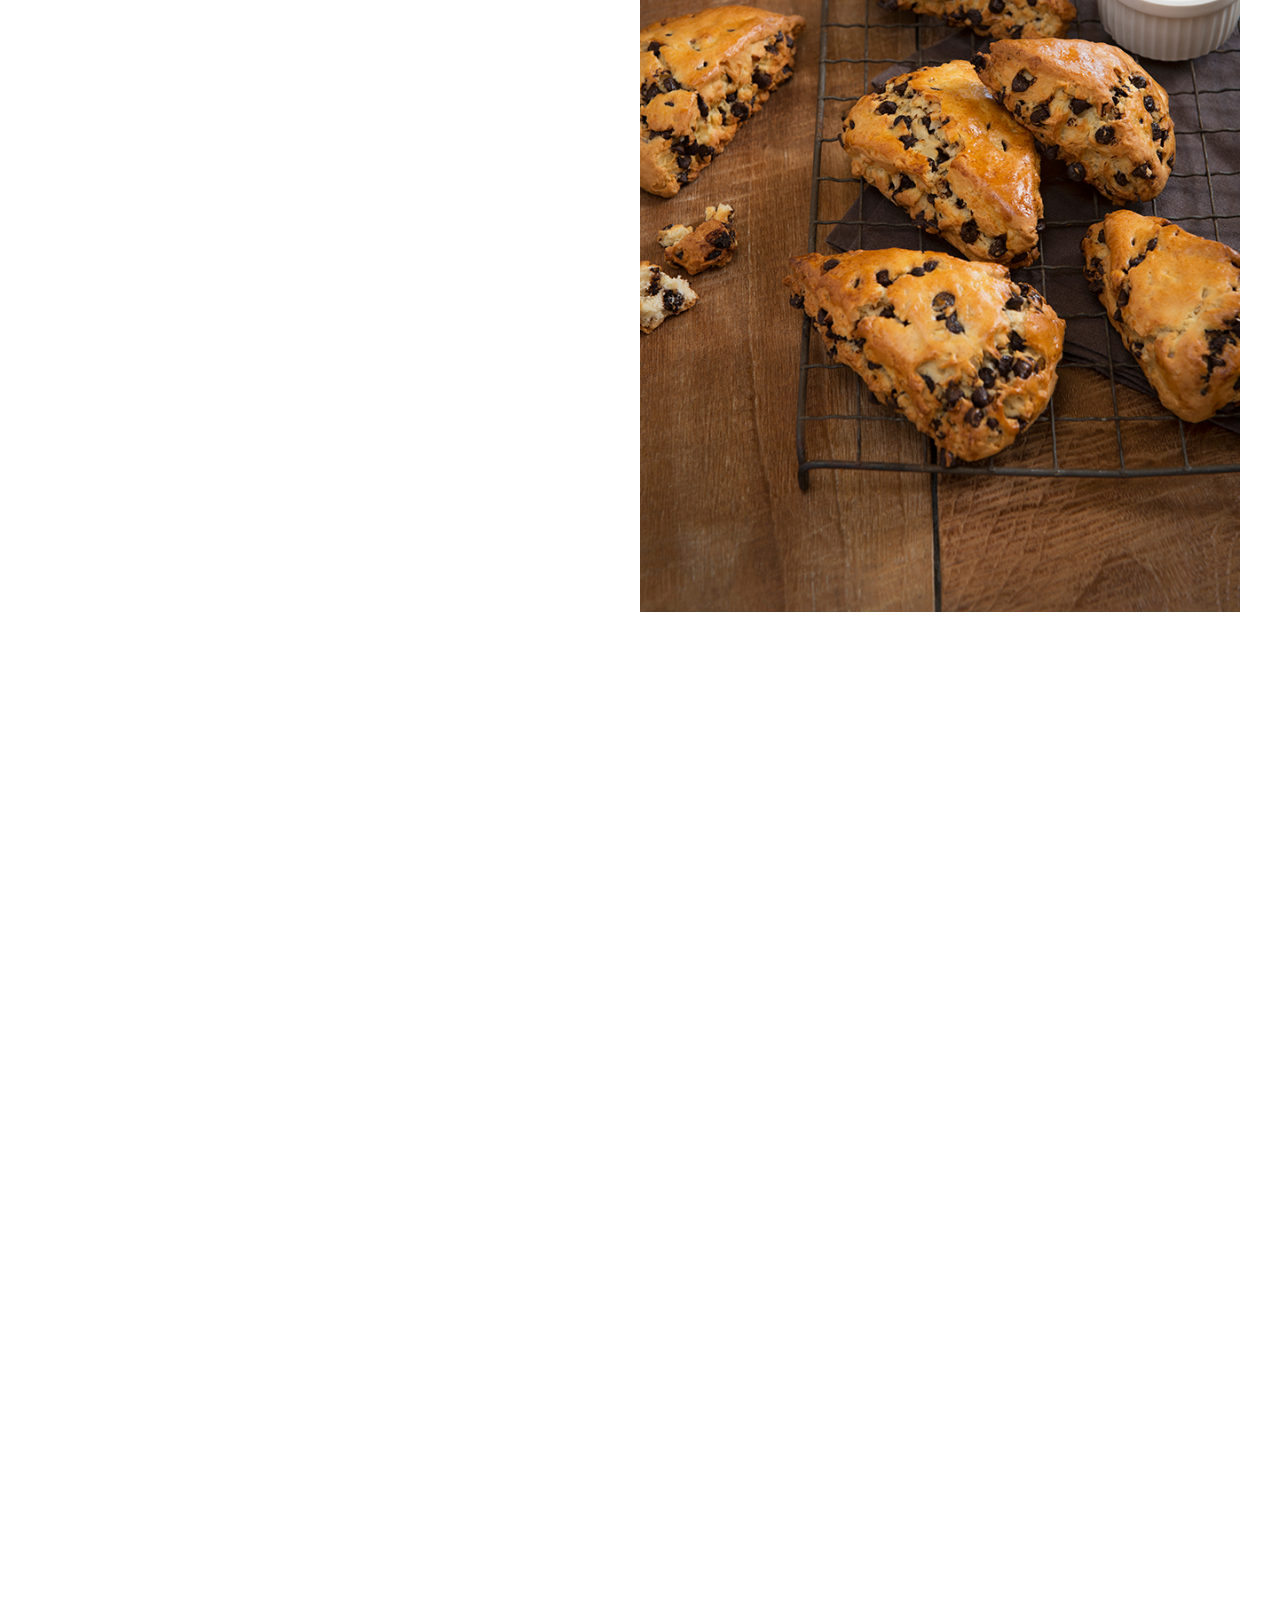
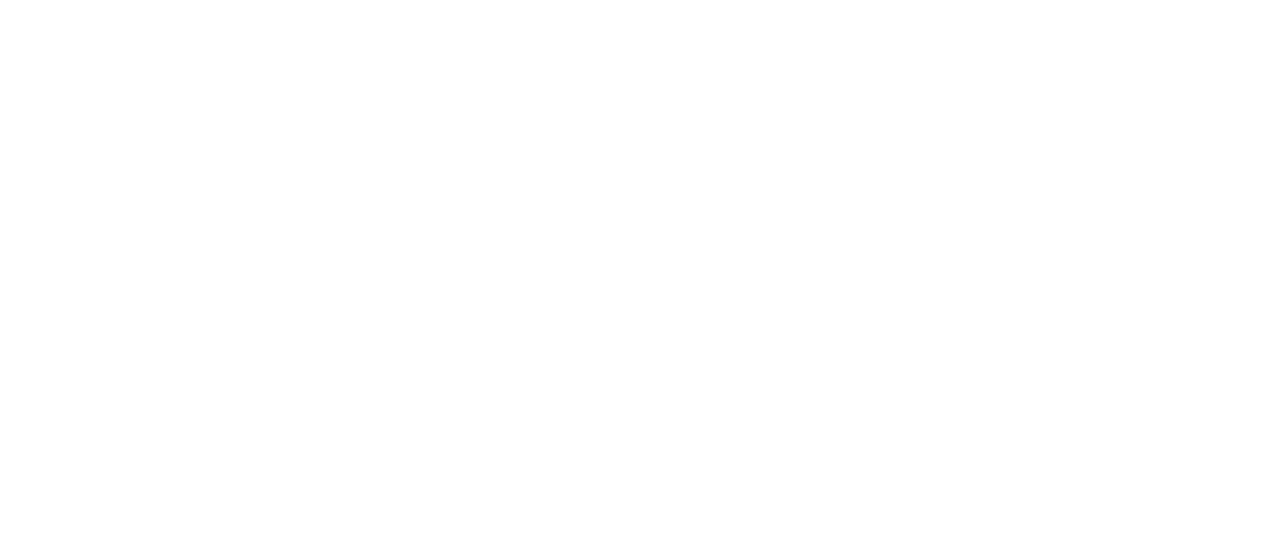
==== commit cc1dbd07: "2022-01-03" ====
--- a/index.html
+++ b/index.html
@@ -262,61 +262,81 @@
         <div class="repre">
             <h2>대표빵</h2>
 
+            <!-- button-slide -->
+
+            <!-- left -->
+            <!-- 원본 -->
+            <input type="radio" name="button" id="button-1-5" hidden>
+            <input type="radio" name="button" id="button-5-4" hidden>
+            <input type="radio" name="button" id="button-4-3" hidden>
+            <input type="radio" name="button" id="button-3-2" hidden>
+            <input type="radio" name="button" id="button-2-1" hidden>
+            
+            <!-- right -->
+            <!-- 원본 -->
+            <input type="radio" name="button" id="button-1-2" hidden>
+            <input type="radio" name="button" id="button-2-3" hidden>
+            <input type="radio" name="button" id="button-3-4" hidden>
+            <input type="radio" name="button" id="button-4-5" hidden>
+            <input type="radio" name="button" id="button-5-1" hidden checked>
+
             <div class="slider">
-                <div class="slides">
-                    <div id="slides__1" class="slide">
-                        <h3 class="mb-3">성심당</h3>
-                        <div class="goods">
-                            <img src="./resource/img/item/성심당-소보로.png" alt="goods">
-                            <span class="my-2">튀김 소보로빵</span>
-                            <span class="my-2">1,500\</span>
-                        </div>
-                        <a class="slide__prev" href="#slides__5" title="Next"></a>
-                        <a class="slide__next" href="#slides__2" title="Next"></a>
-                    </div>
-                    <div id="slides__2" class="slide">
-                        <h3 class="mb-3">르뺑99-1</h3>
-                        <div class="goods">
-                            <img src="./resource/img/item/르뺑99-1-소보로.png" alt="goods">
-                            <span class="my-2">소보로빵</span>
-                            <span class="my-2">1,500\</span>
-                        </div>
-                        <a class="slide__prev" href="#slides__1" title="Prev"></a>
-                        <a class="slide__next" href="#slides__3" title="Next"></a>
-                    </div>
-                    <div id="slides__3" class="slide">
-                        <h3 class="mb-3">하레하레</h3>
-                        <div class="goods">
-                            <img src="./resource/img/item/하레하레-바게트.PNG" alt="goods">
-                            <span class="my-2">마늘 홀릭</span>
-                            <span class="my-2">4,900\</span>
-                        </div>
-                        <a class="slide__prev" href="#slides__2" title="Prev"></a>
-                        <a class="slide__next" href="#slides__4" title="Next"></a>
-                    </div>
-                    <div id="slides__4" class="slide">
-                        <h3 class="mb-3">한스브레드</h3>
-                        <div class="goods">
-                            <img src="./resource/img/item/한스브레드-스콘.jpg" alt="goods">
-                            <span class="my-2">스콘</span>
-                            <span class="my-2">3,200\</span>
-                        </div>
-                        <a class="slide__prev" href="#slides__3" title="Prev"></a>
-                        <a class="slide__next" href="#slides__5" title="Prev"></a>
-                    </div>
-                    <div id="slides__5" class="slide">
-                        <h3 class="mb-3">꾸드뱅</h3>
-                        <div class="goods">
-                            <img src="./resource/img/item/꾸드뱅-스콘.jpg" alt="goods">
-                            <span class="my-2">초코스콘</span>
-                            <span class="my-2">3,300\</span>
-                        </div>
-                        <a class="slide__prev" href="#slides__4" title="Prev"></a>
-                        <a class="slide__next" href="#slides__1" title="Prev"></a>
+                <div id="button-slide" class="slide">
+                    <div class="inner">
+                        <div class="image">
+                            <img src="./resource/img/item/성심당-소보로.png" alt="bread">
+                            <h4>성심당</h4>
+                            <span>튀김 소보로빵 / 1,500\</span>
+                        </div>
+                        <div class="image">
+                            <img src="./resource/img/item/르뺑99-1-소보로.png" alt="bread">
+                            <h4>르뺑99-1</h4>
+                            <span>소보로빵 / 1,500\</span>
+                        </div>
+                        <div class="image">
+                            <img src="./resource/img/item/하레하레-바게트.PNG" alt="bread">
+                            <h4>하레하레</h4>
+                            <span>마늘 홀릭 / 4,900\</span>
+                        </div>
+                        <div class="image">
+                            <img src="./resource/img/item/한스브레드-스콘.jpg" alt="bread">
+                            <h4>한스브레드</h4>
+                            <span>스콘 / 3,200\</span>
+                        </div>
+                        <div class="image">
+                            <img src="./resource/img/item/꾸드뱅-스콘.jpg" alt="bread">
+                            <h4>꾸드뱅</h4>
+                            <span>초코스콘 / 3,300\</span>
+                        </div>
+                    </div>
+                    <div class="labels">
+                        <div class="left-label">
+                            <!-- 원본 -->
+                            <label for="button-1-5" class="label-1"></label>
+                            <label for="button-5-4" class="label-5"></label>
+                            <label for="button-4-3" class="label-4"></label>
+                            <label for="button-3-2" class="label-3"></label>
+                            <label for="button-2-1" class="label-2"></label>
+                        </div>
+                        <div class="right-label">
+                            <!-- 원본 -->
+                            <label for="button-1-2" class="label-1"></label>
+                            <label for="button-2-3" class="label-2"></label>
+                            <label for="button-3-4" class="label-3"></label>
+                            <label for="button-4-5" class="label-4"></label>
+                            <label for="button-5-1" class="label-5"></label>
+                        </div>
                     </div>
                 </div>
             </div>
 
+            <div class="view">
+                <img src="./resource/img/item/성심당-소보로.png" alt="big_bread">
+                <img src="./resource/img/item/르뺑99-1-소보로.png" alt="big_bread">
+                <img src="./resource/img/item/하레하레-바게트.PNG" alt="big_bread">
+                <img src="./resource/img/item/한스브레드-스콘.jpg" alt="big_bread">
+                <img src="./resource/img/item/꾸드뱅-스콘.jpg" alt="big_bread">
+            </div>
         </div>
 
         <div class="sug">
--- a/resource/css/style.css
+++ b/resource/css/style.css
@@ -281,93 +281,128 @@
     position: absolute;
 
     top: 20%;
-    left: 8%;
-}
-
-.repre .slides {
-    display: flex;
-    overflow-x: scroll;
-    position: relative;
-    scroll-behavior: smooth;
-    scroll-snap-type: x mandatory;
-}
-
-.repre .slide {
-    display: flex;
-    flex-direction: column;
+    left: 10%;
+}
+
+.inner {
+    width: 500%;
+    height: 100%;
+
+    transition: .3s;
+
+    display: flex;
+    position: absolute;
+}
+
+.image {
+    width: calc(500% / 5);
+    background-color: rgba(0, 0, 0, .5);
+    padding: 15px;
+    height: 100%;
+    color: #fff;
+}
+
+.image img {
+    width: 250px;
+    height: 250px;
+    margin-bottom: 15px;
+    object-fit: cover;
+}
+
+.labels {
+    width: 100%;
+    height: 15px;
+
+    display: flex;
     justify-content: center;
     align-items: center;
-    flex-shrink: 0;
-    width: 100%;
+
+    position: absolute;
+    bottom: 5%;
+}
+
+.label, .left-label, .right-label {
+    width: 15px;
+    height: 15px;
+
+    position: relative;
+
+    border: 3px solid #fff;
+
+    margin: 0 4px;
+}
+
+.label > label, .left-label label, .right-label label {
+    width: 100%;
+    height: 100%;
+
+    position: absolute;
+    left: 0; top: 0;
+
+    cursor: pointer;
+}
+
+.label label {
+    animation-duration: 9s;
+    animation-iteration-count: infinite;
+    z-index: -1;
+}
+
+/* 오른쪽 */
+#button-1-2:checked ~ .slider #button-slide .right-label .label-2 {z-index: 1;}
+#button-2-3:checked ~ .slider #button-slide .right-label .label-3 {z-index: 1;}
+#button-3-4:checked ~ .slider #button-slide .right-label .label-4 {z-index: 1;}
+#button-4-5:checked ~ .slider #button-slide .right-label .label-5 {z-index: 1;}
+#button-5-1:checked ~ .slider #button-slide .right-label .label-1 {z-index: 1;}
+
+#button-1-2:checked ~ .slider #button-slide .left-label .label-2 {z-index: 1;}
+#button-2-3:checked ~ .slider #button-slide .left-label .label-3 {z-index: 1;}
+#button-3-4:checked ~ .slider #button-slide .left-label .label-4 {z-index: 1;}
+#button-4-5:checked ~ .slider #button-slide .left-label .label-5 {z-index: 1;}
+#button-5-1:checked ~ .slider #button-slide .left-label .label-1 {z-index: 1;}
+
+#button-1-2:checked ~ .slider #button-slide .inner {left: -100%;}
+#button-2-3:checked ~ .slider #button-slide .inner {left: -200%;}
+#button-3-4:checked ~ .slider #button-slide .inner {left: -300%;}
+#button-4-5:checked ~ .slider #button-slide .inner {left: -400%;}
+#button-5-1:checked ~ .slider #button-slide .inner {left: 0;}
+
+/* 왼쪽 */
+#button-1-5:checked ~ .slider #button-slide .left-label .label-5 {z-index: 1;}
+#button-5-4:checked ~ .slider #button-slide .left-label .label-4 {z-index: 1;}
+#button-4-3:checked ~ .slider #button-slide .left-label .label-3 {z-index: 1;}
+#button-3-2:checked ~ .slider #button-slide .left-label .label-2 {z-index: 1;}
+#button-2-1:checked ~ .slider #button-slide .left-label .label-1 {z-index: 1;}
+
+#button-1-5:checked ~ .slider #button-slide .right-label .label-5 {z-index: 1;}
+#button-5-4:checked ~ .slider #button-slide .right-label .label-4 {z-index: 1;}
+#button-4-3:checked ~ .slider #button-slide .right-label .label-3 {z-index: 1;}
+#button-3-2:checked ~ .slider #button-slide .right-label .label-2 {z-index: 1;}
+#button-2-1:checked ~ .slider #button-slide .right-label .label-1 {z-index: 1;}
+
+#button-1-5:checked ~ .slider #button-slide .inner {left: -400%;}
+#button-5-4:checked ~ .slider #button-slide .inner {left: -300%;}
+#button-4-3:checked ~ .slider #button-slide .inner {left: -200%;}
+#button-3-2:checked ~ .slider #button-slide .inner {left: -100%;}
+#button-2-1:checked ~ .slider #button-slide .inner {left: 0;}
+
+/* 크게보기 */
+
+.view {
+    position: relative;
+    width: 600px;
     height: 400px;
-    scroll-snap-align: center;
-    margin-right: 0px;
-    box-sizing: border-box;
-    color: #fff;
-    background-color: rgba(0, 0, 0, .5);
-    transform-origin: center center;
-    transform: scale(1);
-}
-
-.repre .slide__text {
-  font-size: 40px;
-  font-weight: bold;
-  font-family: sans-serif;
-}
-
-.repre .slide a {
-  background: none;
-  border: none;
-}
-
-.repre a.slide__prev,
-.repre .slider::before {
-  transform: rotate(135deg);
-  -webkit-transform: rotate(135deg);
-  left: 5%;
-}
-
-.repre a.slide__next,
-.repre .slider::after {
-  transform: rotate(-45deg);
-  -webkit-transform: rotate(-45deg);
-  right: 5%;
-}
-
-.repre .slider::before,
-.repre .slider::after,
-.repre .slide__prev,
-.repre .slide__next {
-  position: absolute;
-  top: 48%;
-  width: 35px;
-  height: 35px;
-  border: solid #fff;
-  border-width: 0 4px 4px 0;
-  padding: 3px;
-  box-sizing: border-box;
-}
-
-.repre .slider::before,
-.repre .slider::after {
-    content: "";
-    z-index: 1;
-    background: none;
-    pointer-events: none;
-}
-
-.repre .slider .goods {
-    display: flex;
-    text-align: center;
-    flex-direction: column;
-    font-size: 18px;
-}
-
-.repre .slider img {
-    width: 250px;
-    height: 250px;
+    top: 40%;
+    left: 50%;
+}
+
+.view img {
+    position: absolute;
+    width: 100%;`
+    height: 100%;
     object-fit: cover;
 }
+
 
 /* 추천 */
 
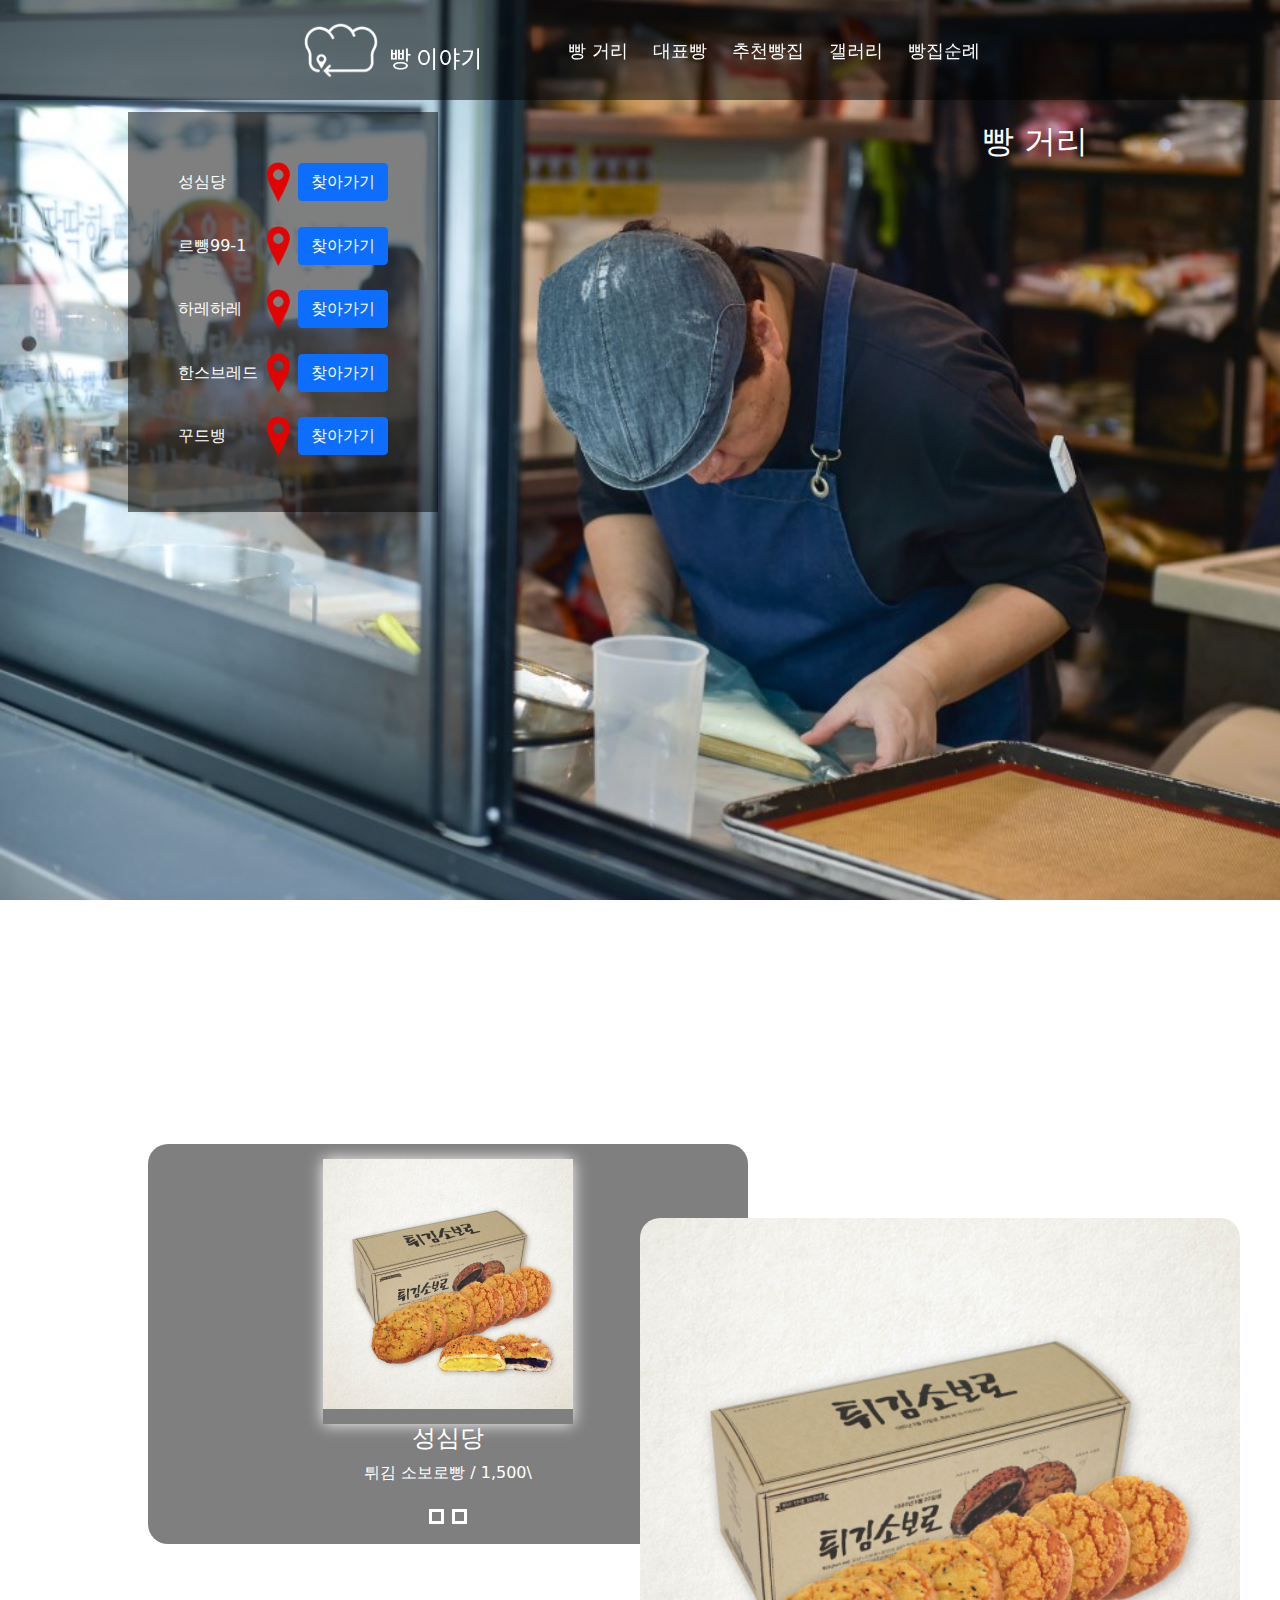
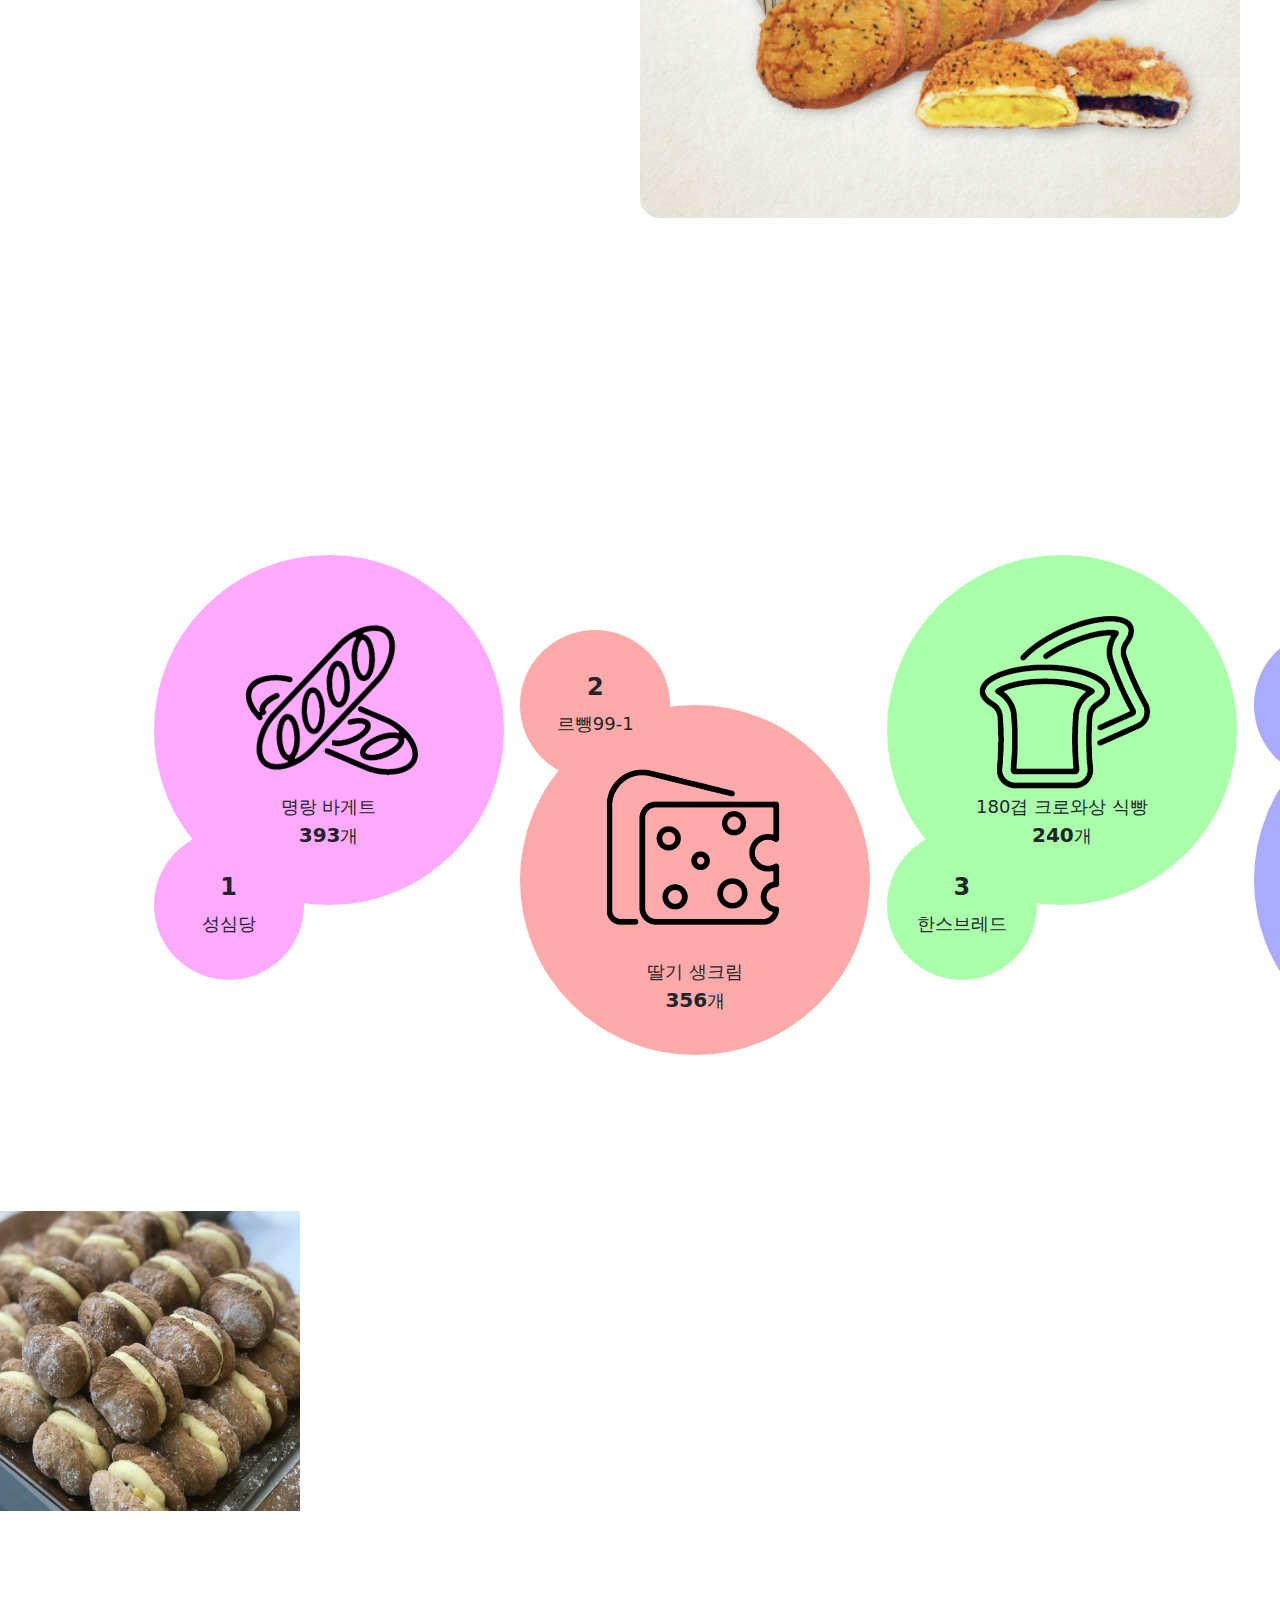
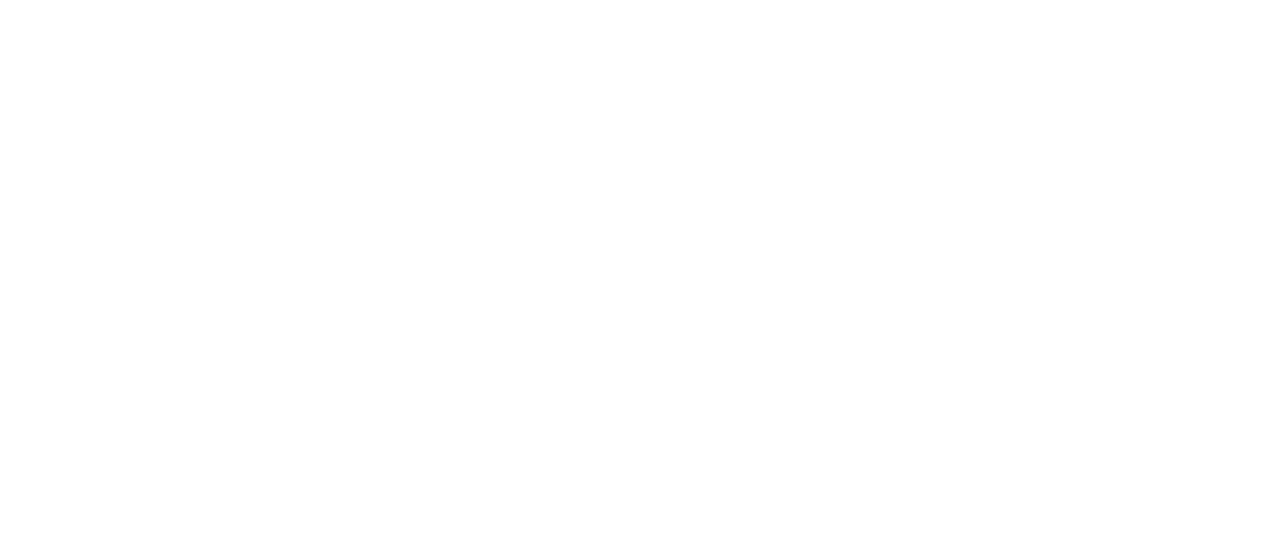
==== commit cbd6cdda: "2022-01-04" ====
--- a/index.html
+++ b/index.html
@@ -280,31 +280,48 @@
             <input type="radio" name="button" id="button-4-5" hidden>
             <input type="radio" name="button" id="button-5-1" hidden checked>
 
+            <!-- image -->
+            <input type="radio" name="iamge" id="image-1" hidden checked>
+            <input type="radio" name="iamge" id="image-2" hidden>
+            <input type="radio" name="iamge" id="image-3" hidden>
+            <input type="radio" name="iamge" id="image-4" hidden>
+            <input type="radio" name="iamge" id="image-5" hidden>
+
             <div class="slider">
                 <div id="button-slide" class="slide">
                     <div class="inner">
                         <div class="image">
-                            <img src="./resource/img/item/성심당-소보로.png" alt="bread">
+                            <label for="image-1">
+                                <img src="./resource/img/item/성심당-소보로.png" alt="bread">
+                            </label>
                             <h4>성심당</h4>
                             <span>튀김 소보로빵 / 1,500\</span>
                         </div>
                         <div class="image">
-                            <img src="./resource/img/item/르뺑99-1-소보로.png" alt="bread">
+                            <label for="image-2">
+                                <img src="./resource/img/item/르뺑99-1-소보로.png" alt="bread">
+                            </label>
                             <h4>르뺑99-1</h4>
                             <span>소보로빵 / 1,500\</span>
                         </div>
                         <div class="image">
-                            <img src="./resource/img/item/하레하레-바게트.PNG" alt="bread">
+                            <label for="image-3">
+                                <img src="./resource/img/item/하레하레-바게트.PNG" alt="bread">
+                            </label>
                             <h4>하레하레</h4>
                             <span>마늘 홀릭 / 4,900\</span>
                         </div>
                         <div class="image">
-                            <img src="./resource/img/item/한스브레드-스콘.jpg" alt="bread">
+                            <label for="image-4">
+                                <img src="./resource/img/item/한스브레드-스콘.jpg" alt="bread">
+                            </label>
                             <h4>한스브레드</h4>
                             <span>스콘 / 3,200\</span>
                         </div>
                         <div class="image">
-                            <img src="./resource/img/item/꾸드뱅-스콘.jpg" alt="bread">
+                            <label for="image-5">
+                                <img src="./resource/img/item/꾸드뱅-스콘.jpg" alt="bread">
+                            </label>
                             <h4>꾸드뱅</h4>
                             <span>초코스콘 / 3,300\</span>
                         </div>
@@ -331,20 +348,72 @@
             </div>
 
             <div class="view">
-                <img src="./resource/img/item/성심당-소보로.png" alt="big_bread">
-                <img src="./resource/img/item/르뺑99-1-소보로.png" alt="big_bread">
-                <img src="./resource/img/item/하레하레-바게트.PNG" alt="big_bread">
-                <img src="./resource/img/item/한스브레드-스콘.jpg" alt="big_bread">
-                <img src="./resource/img/item/꾸드뱅-스콘.jpg" alt="big_bread">
+                <img src="./resource/img/item/성심당-소보로.png" alt="big_bread" class="image-1">
+                <img src="./resource/img/item/르뺑99-1-소보로.png" alt="big_bread" class="image-2">
+                <img src="./resource/img/item/하레하레-바게트.PNG" alt="big_bread" class="image-3">
+                <img src="./resource/img/item/한스브레드-스콘.jpg" alt="big_bread" class="image-4">
+                <img src="./resource/img/item/꾸드뱅-스콘.jpg" alt="big_bread" class="image-5">
             </div>
         </div>
 
         <div class="sug">
-
+            <h2>추천빵집</h2>
+            <div class="box">
+                <div class="item">
+                    <div class="circle circle-1">
+                        <img src="./resource/img/sug/바케트.png" alt="sug_bread">
+                        <span>명랑 바게트</span>
+                        <span><b>393</b>개</span>
+                    </div>
+                    <div class="mini-circle mini-circle-1">
+                        <h4>1</h4>
+                        <span>성심당</span>
+                    </div>
+                </div>
+                <div class="item">
+                    <div class="mini-circle mini-circle-2">
+                        <h4>2</h4>
+                        <span>르뺑99-1</span>
+                    </div>
+                    <div class="circle circle-2">
+                        <img src="./resource/img/sug/치즈.png" alt="sug_bread">
+                        <span>딸기 생크림</span>
+                        <span><b>356</b>개</span>
+                    </div>
+                </div>
+                <div class="item">
+                    <div class="circle circle-3">
+                        <img src="./resource/img/sug/식빵.png" alt="sug_bread">
+                        <span>180겹 크로와상 식빵</span>
+                        <span><b>240</b>개</span>
+                    </div>
+                    <div class="mini-circle mini-circle-3">
+                        <h4>3</h4>
+                        <span>한스브레드</span>
+                    </div>
+                </div>
+                <div class="item">
+                    <div class="mini-circle mini-circle-4">
+                        <h4>4</h4>
+                        <span>하레하레</span>
+                    </div>
+                    <div class="circle circle-4">
+                        <img src="./resource/img/sug/케이크.png" alt="sug_bread">
+                        <span>제리 치즈케이크</span>
+                        <span><b>204</b>개</span>
+                    </div>
+                </div>
+            </div>
         </div>
 
         <div class="gal">
-
+            <h2>갤러리</h2>
+
+            <div class="box">
+                <div class="item">
+                    <img src="./resource/img/gal/1.jpg" alt="">
+                </div>
+            </div>
         </div>
     </section>
     <footer>
--- a/resource/css/style.css
+++ b/resource/css/style.css
@@ -391,18 +391,42 @@
 .view {
     position: relative;
     width: 600px;
-    height: 400px;
-    top: 40%;
+    height: 600px;
+    top: 30%;
     left: 50%;
 }
 
 .view img {
     position: absolute;
-    width: 100%;`
+    width: 100%;
     height: 100%;
     object-fit: cover;
-}
-
+    border-radius: 20px;
+
+    transition: .3s;
+    opacity: 0;
+}
+
+.slider label {transition: .5s; cursor: pointer;}
+.slider label:hover {box-shadow: 0 0 15px #fff;}
+
+#image-1:checked ~ .slider label[for=image-1],
+#image-2:checked ~ .slider label[for=image-2],
+#image-3:checked ~ .slider label[for=image-3],
+#image-4:checked ~ .slider label[for=image-4],
+#image-5:checked ~ .slider label[for=image-5] {
+    box-shadow: 0 0 15px #fff;
+}
+
+#image-1:checked ~ .view .image-1,
+#image-2:checked ~ .view .image-2,
+#image-3:checked ~ .view .image-3,
+#image-4:checked ~ .view .image-4,
+#image-5:checked ~ .view .image-5 {opacity: 1;}
+
+@media screen and (max-width:1024px) {
+
+}
 
 /* 추천 */
 
@@ -410,10 +434,95 @@
     background-image: url(../img/13.jpg);
     background-size: cover;
     background-attachment: fixed;
-}
+
+    position: relative;
+}
+
+.sug h2 {
+    top: 13%;
+    left: 15%;
+}
+
+.sug .box {
+    width: 1450px;
+
+    position: absolute;
+    top: 30%;
+    left: 12%;
+
+    display: flex;
+    justify-content: space-between;
+
+    font-size: 18px;
+}
+
+.sug .item {transition: .5s;}
+
+.sug .item:hover {
+    cursor: pointer;
+    transform: scale(1.05);
+}
+
+.sug .item .mini-circle:nth-child(odd) {
+    top: 15%;
+}
+
+.sug .item .mini-circle:nth-child(even) {
+    bottom: 15%;
+}
+
+.sug .circle {
+    width: 350px;
+    height: 350px;
+    border-radius: 50%;
+
+    display: flex;
+    flex-direction: column;
+    align-items: center;
+    justify-content: center;
+
+}
+
+.sug .circle b {font-size: 20px;}
+
+.sug .mini-circle {
+    border-radius: 50%;
+    width: 150px;
+    height: 150px;
+
+    display: flex;
+    flex-direction: column;
+    align-items: center;
+    justify-content: center;
+    
+    position: relative;
+}
+
+.sug .mini-circle h4 {
+    font-weight: bold;
+}
+
+.circle-1, .mini-circle-1 {background-color: #faf;}
+.circle-2, .mini-circle-2 {background-color: #faa;}
+.circle-3, .mini-circle-3 {background-color: #afa;}
+.circle-4, .mini-circle-4 {background-color: #aaf;}
+
+/* 갤러리 */
 
 .gal {
     background-image: url(../img/99-1.jpg);
     background-size: cover;
     background-attachment: fixed;
+
+    position: relative;
+}
+
+.gal h2 {
+    top: 13%;
+    right: 15%;
+}
+
+.gal img {
+    width: 300px;
+    height: 300px;
 }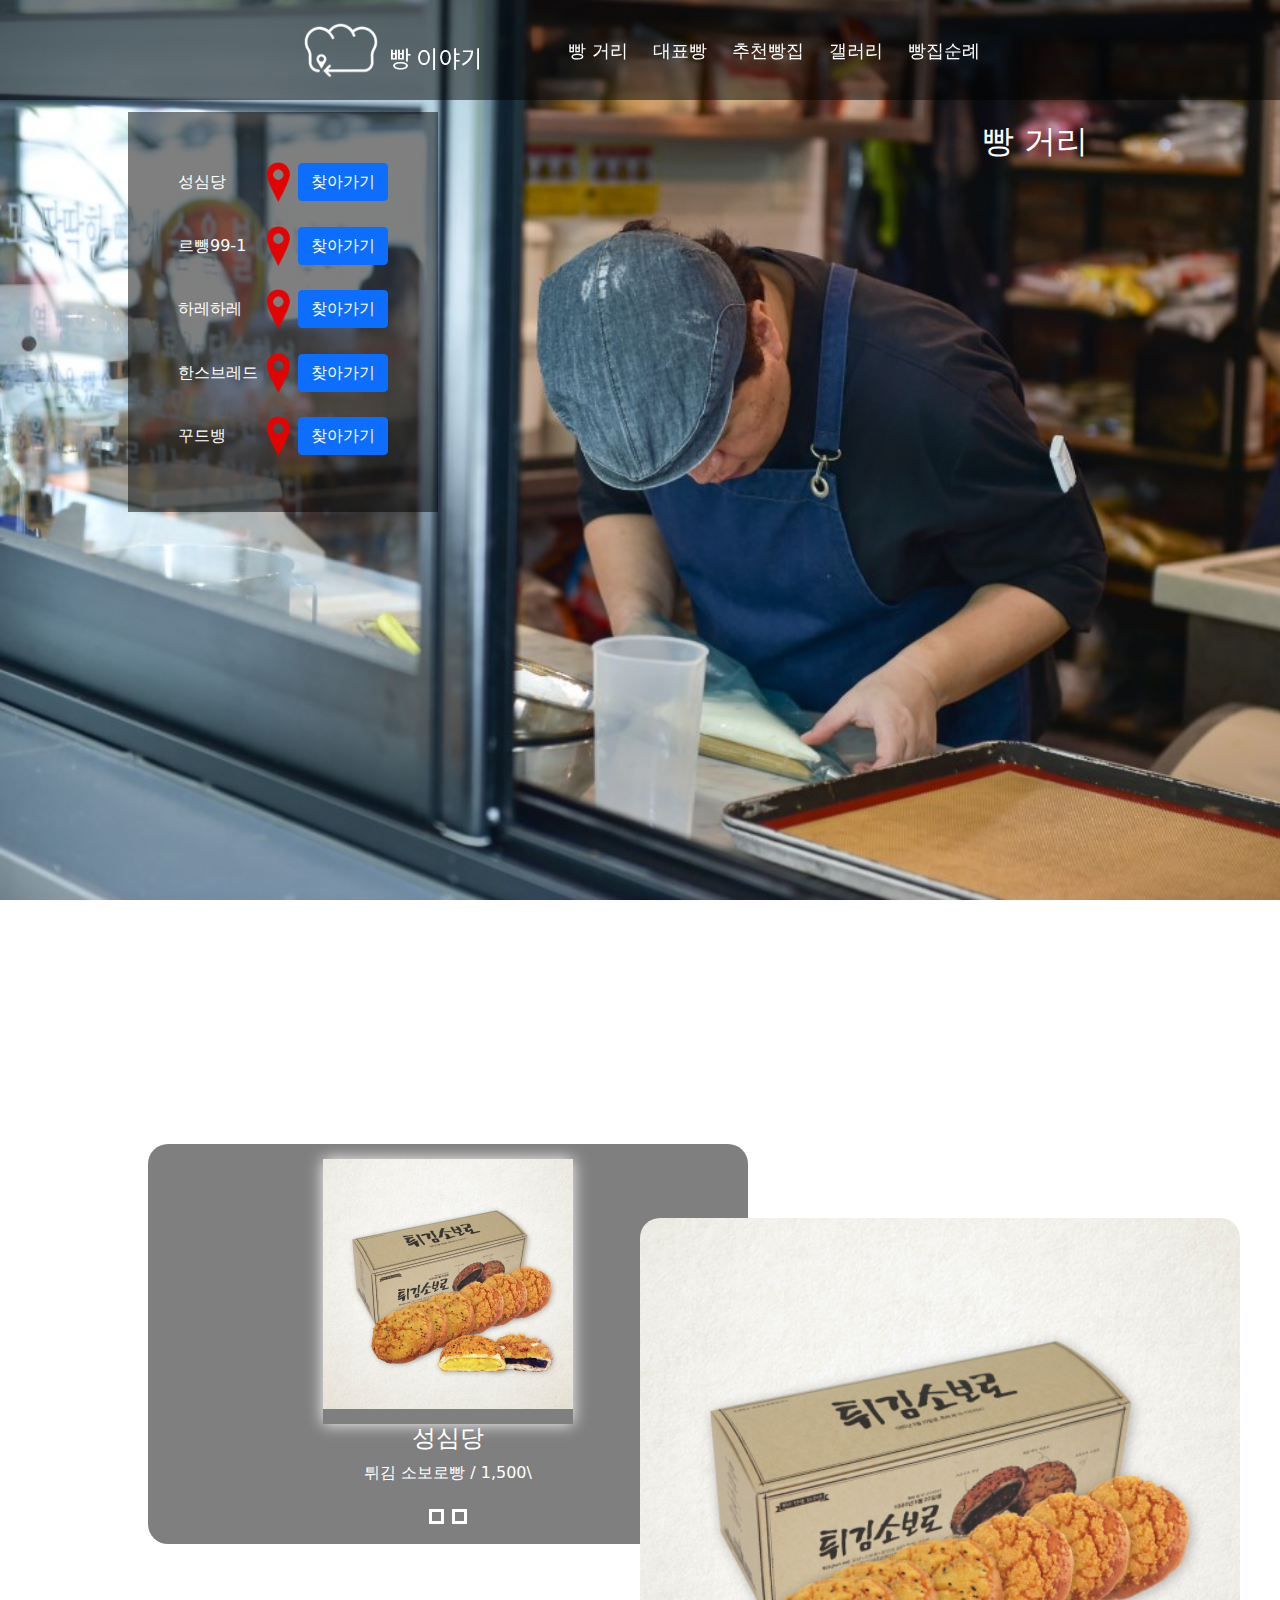
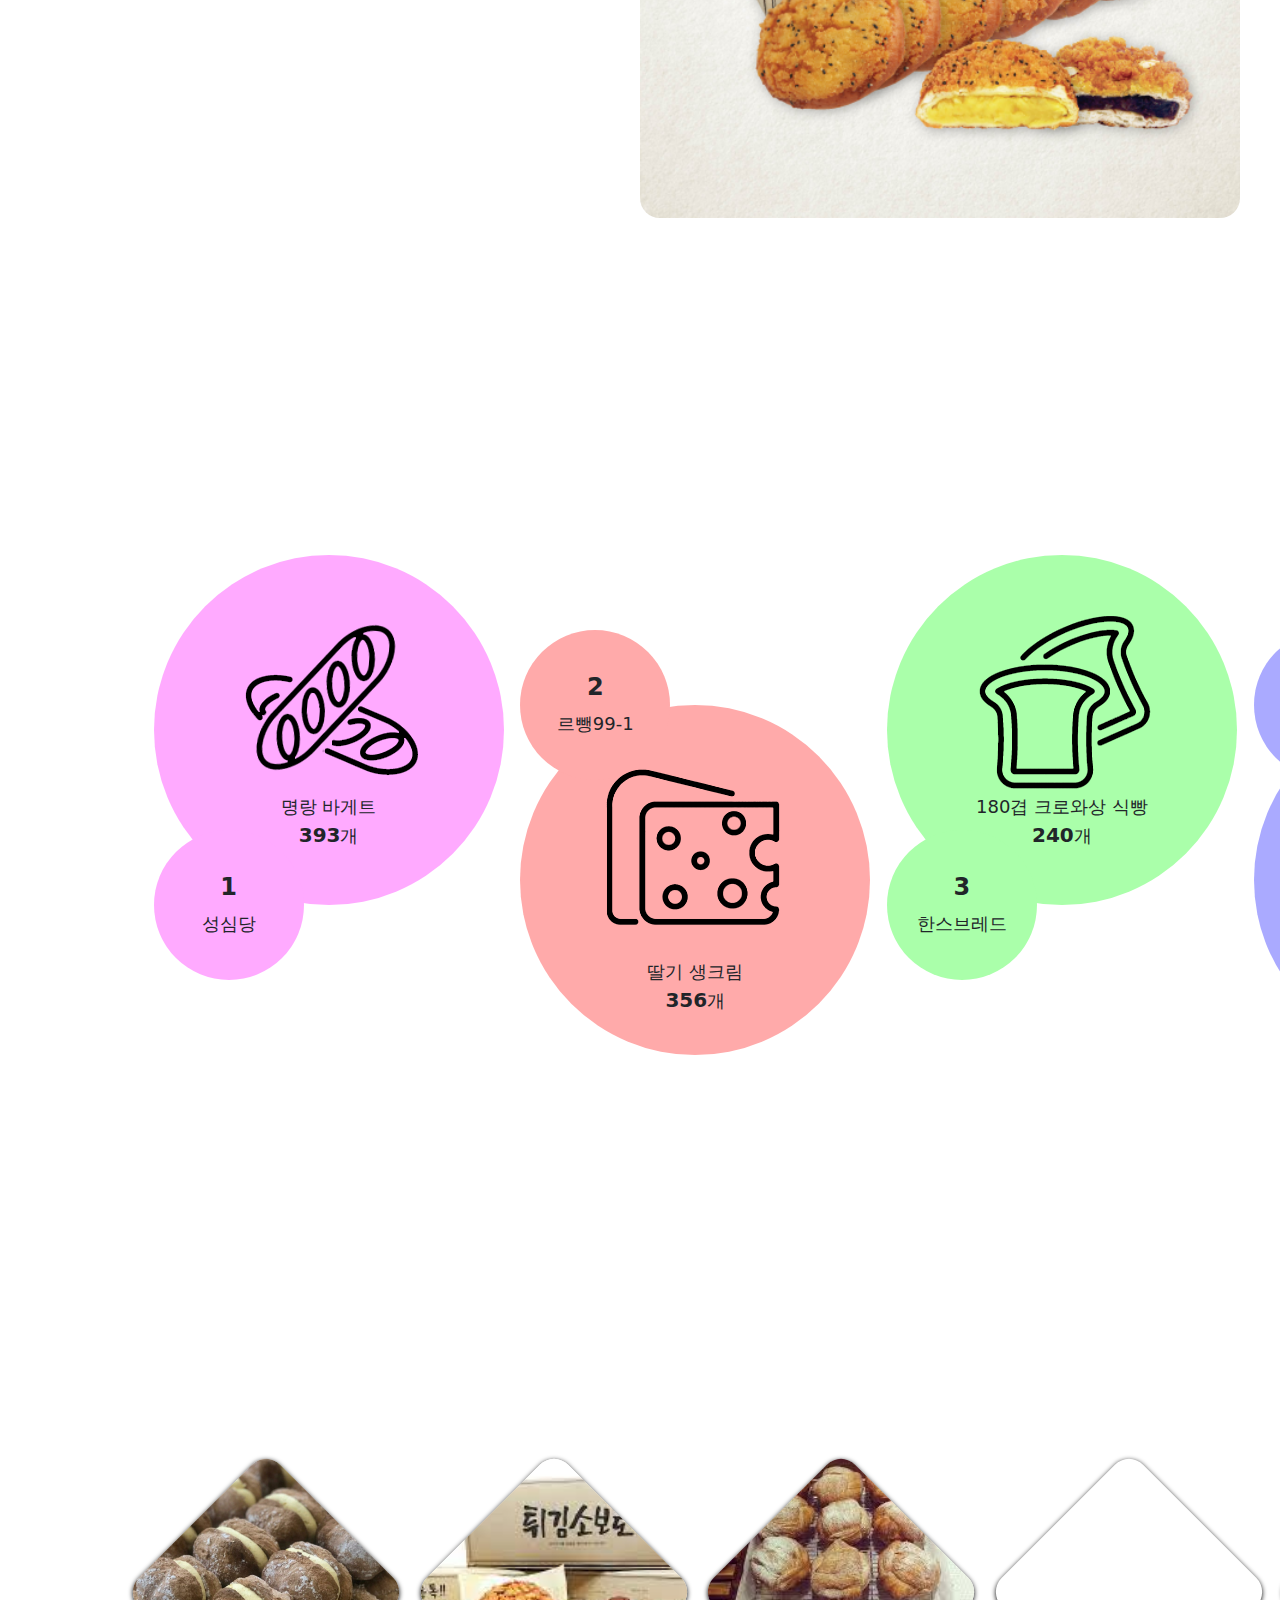
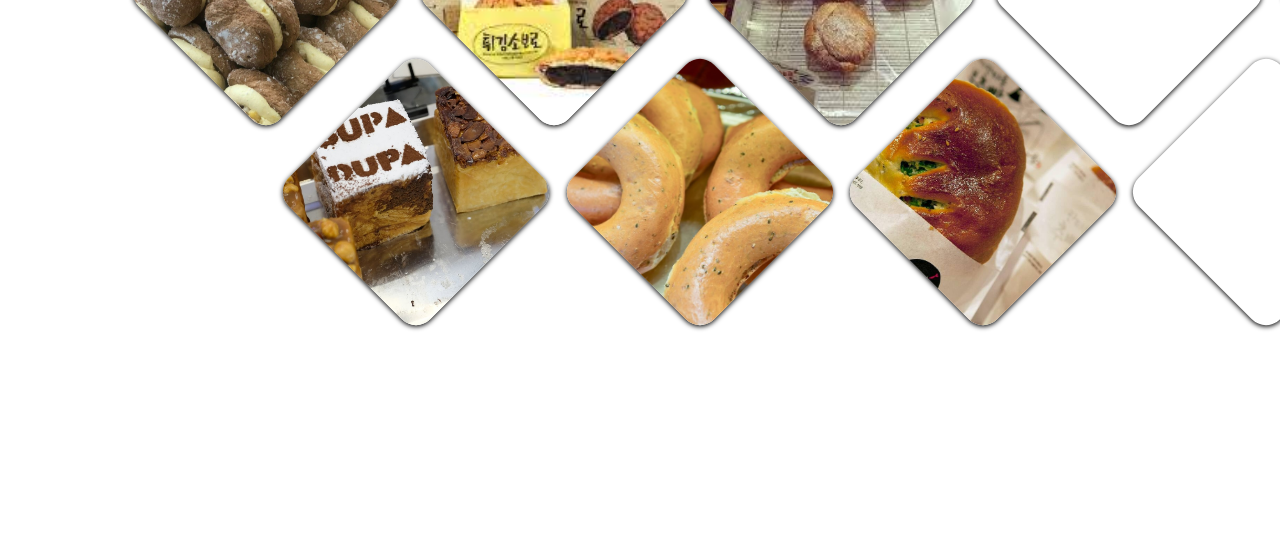
==== commit 38708c5b: "2022-01-05" ====
--- a/index.html
+++ b/index.html
@@ -410,8 +410,42 @@
             <h2>갤러리</h2>
 
             <div class="box">
-                <div class="item">
-                    <img src="./resource/img/gal/1.jpg" alt="">
+               <div class="top">
+                    <div class="item">
+                        <img src="./resource/img/gal/1.jpg" alt="gal-img">
+                        <div class="info">
+                            <h4>수작피우다</h4>
+                            <span>마약옥수수 다쿠아즈</span>
+                            <span>3,500\</span>
+                        </div>
+                    </div>
+                    <div class="item">
+                        <img src="./resource/img/gal/2.jpg" alt="gal-img">
+                    </div>
+                    <div class="item">
+                        <img src="./resource/img/gal/3.jpg" alt="gal-img">
+                    </div>
+                    <div class="item">
+                        <img src="./resource/img/gal/4.jpg" alt="gal-img">
+                    </div>
+                    <div class="item">
+                        <img src="./resource/img/gal/5.jpg" alt="gal-img">
+                    </div>
+               </div>
+
+                <div class="bot">
+                    <div class="item">
+                        <img src="./resource/img/gal/6.jpg" alt="gal-img">
+                    </div>
+                    <div class="item">
+                        <img src="./resource/img/gal/7.jpg" alt="gal-img">
+                    </div>
+                    <div class="item">
+                        <img src="./resource/img/gal/8.jpg" alt="gal-img">
+                    </div>
+                    <div class="item">
+                        <img src="./resource/img/gal/9.jpg" alt="gal-img">
+                    </div>
                 </div>
             </div>
         </div>
--- a/resource/css/style.css
+++ b/resource/css/style.css
@@ -510,9 +510,10 @@
 /* 갤러리 */
 
 .gal {
-    background-image: url(../img/99-1.jpg);
+    background-image: url(../img/test.jpg);
     background-size: cover;
     background-attachment: fixed;
+    background-position: bottom;
 
     position: relative;
 }
@@ -523,6 +524,58 @@
 }
 
 .gal img {
+    width: 280px;
+    height: 280px;
+    object-fit: cover;
+    position: absolute;
+    top: 50%;
+    left: 50%;
+    transform: translate(-50%, -50%) rotateZ(-45deg);
+}
+
+.gal .box {
+    position: absolute;
+    top: 30%;
+    left: 13%;
+    display: flex;
+    flex-direction: column;
+    align-items: center;
+}
+
+.gal .box > div {
+    display: flex;
+    justify-content: space-between;
+}
+
+.gal .top {width: 1350px;}
+.gal .bot {width: 1050px;}
+
+.gal .item {
+    width: 200px;
+    height: 200px;
+    border-radius: 20px;
+    box-shadow: 1px 1px 5px #000;
+    transform: rotateZ(45deg);
+    overflow: hidden;
+    position: relative;
+}
+
+.gal .item .info {
+    /* transform: rotateZ(-45deg); */
+    position: absolute;
+    transition: .5s;
     width: 300px;
     height: 300px;
+    color: #fff;
+    background-color: rgba(0, 0, 0, .5);
+    bottom: 100%;
+
+    display: flex;
+    flex-direction: column;
+    align-items: center;
+    justify-content: center;
+}
+
+.gal .item:hover .info {
+    bottom: 0;
 }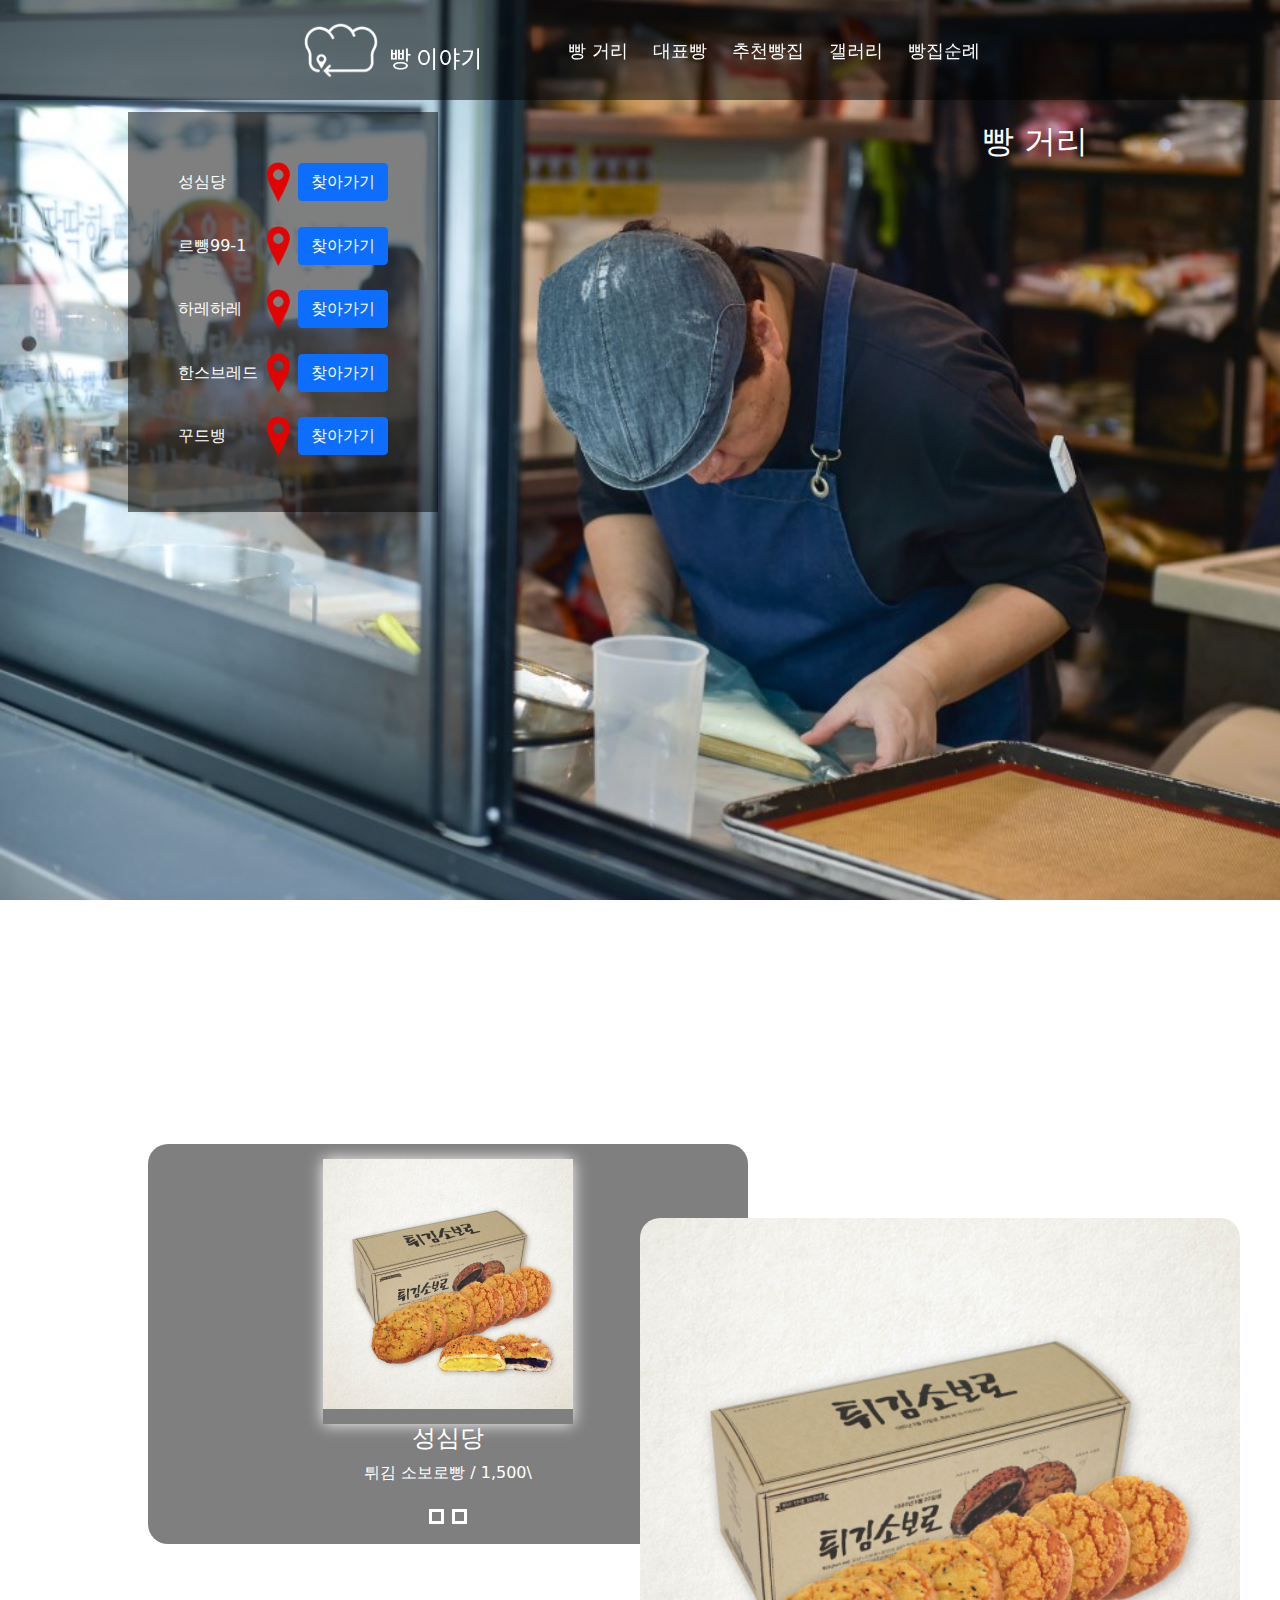
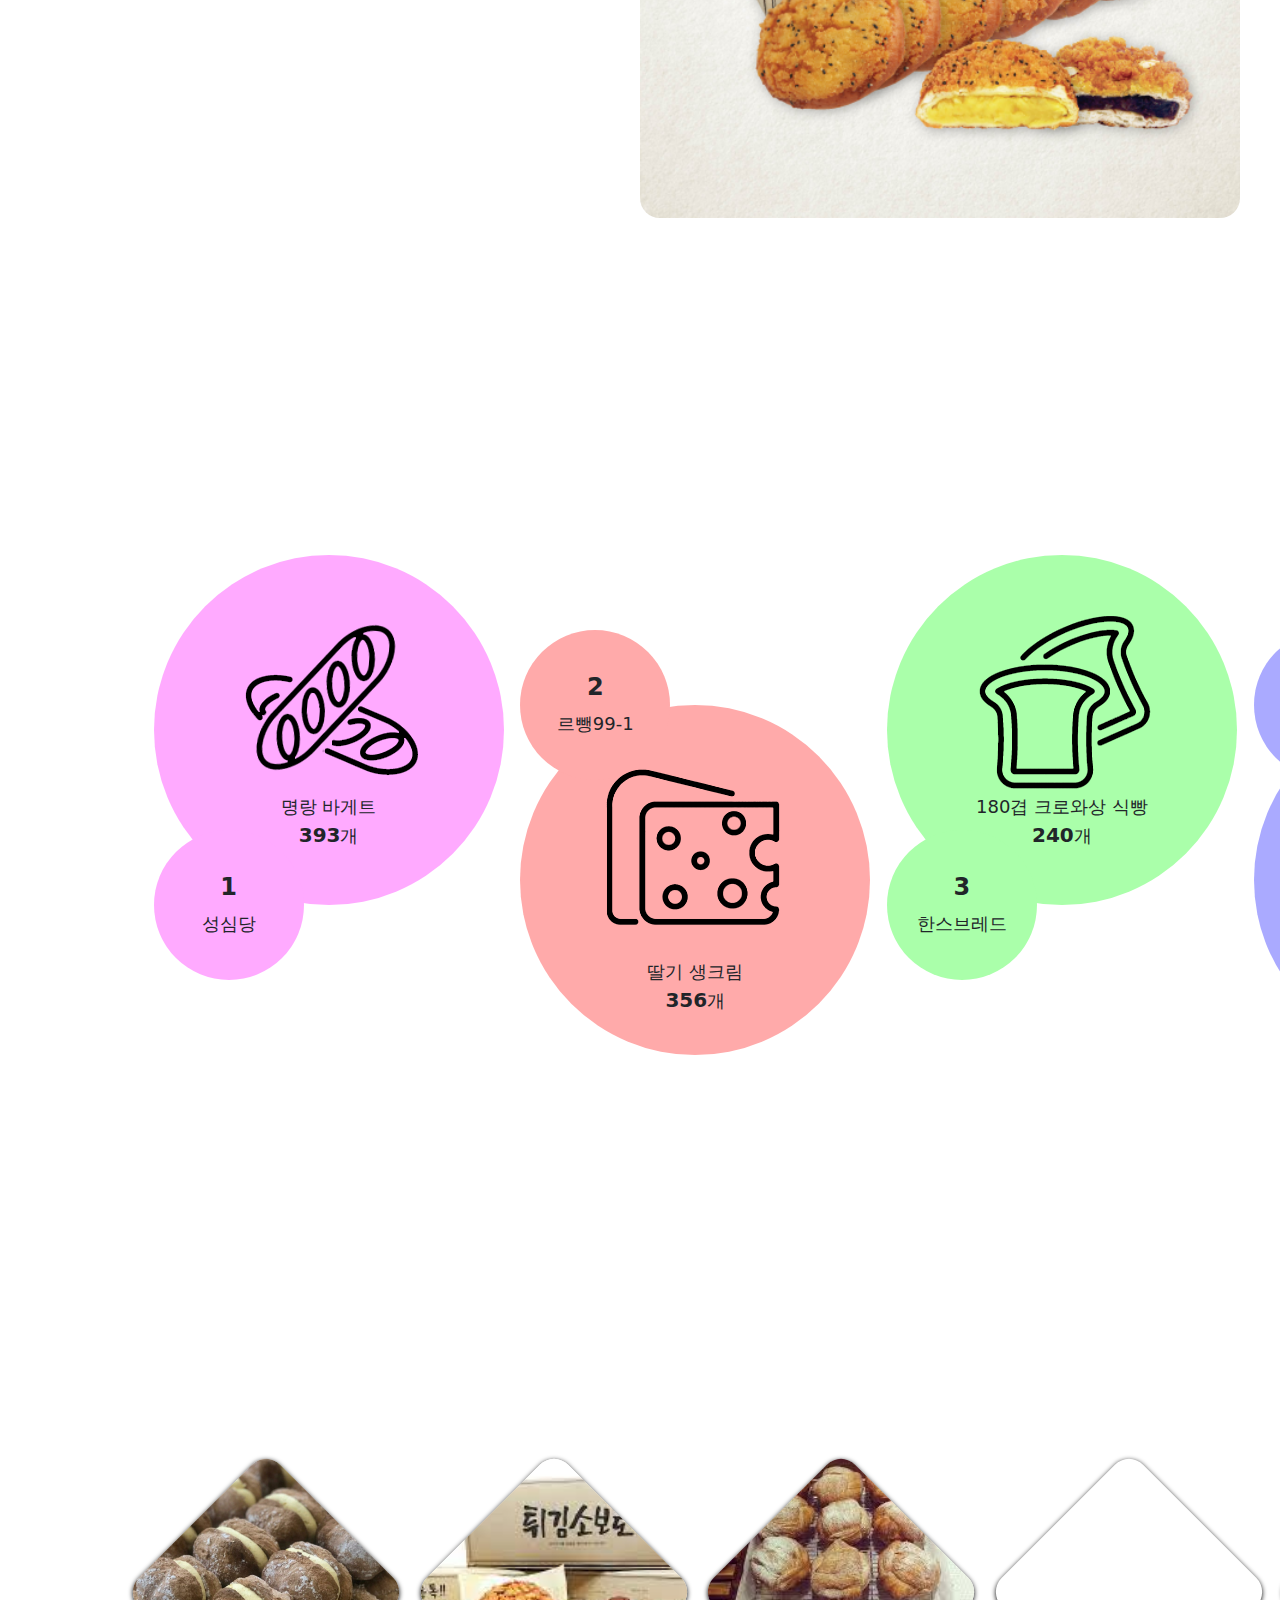
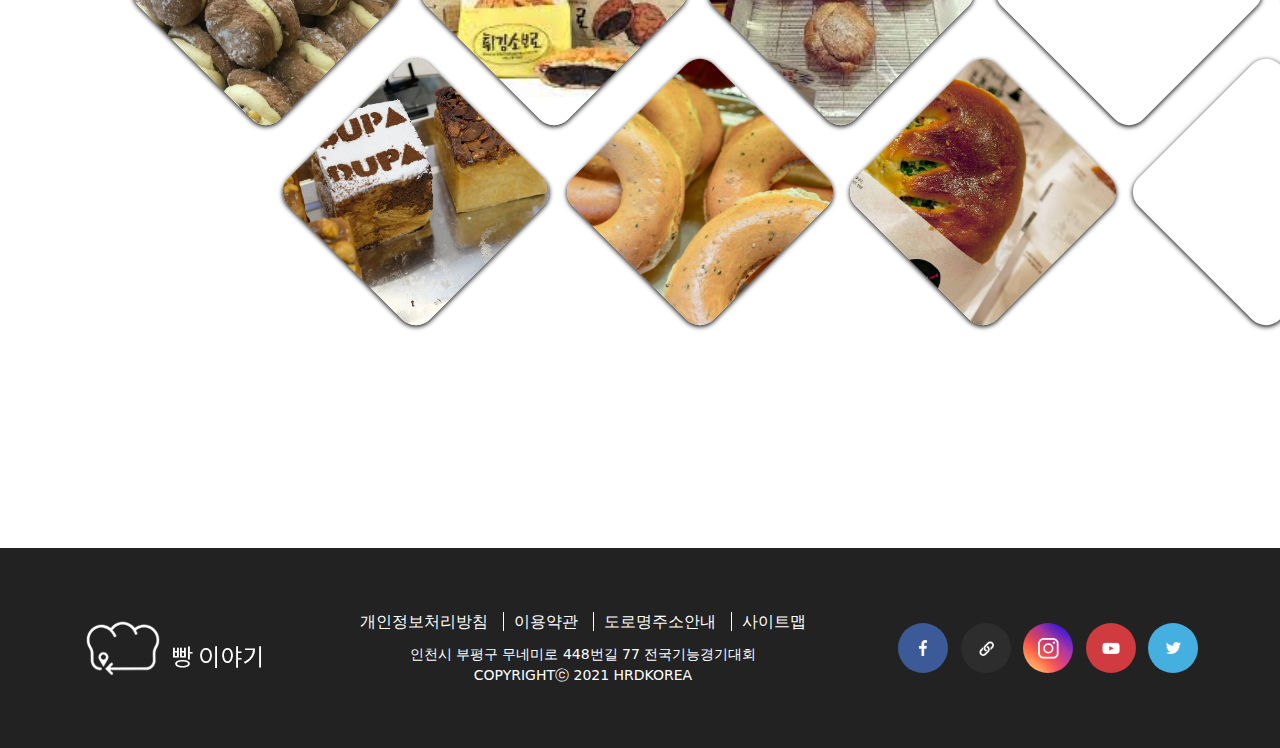
==== commit d65a4c8e: "2022-01-06" ====
--- a/index.html
+++ b/index.html
@@ -421,37 +421,102 @@
                     </div>
                     <div class="item">
                         <img src="./resource/img/gal/2.jpg" alt="gal-img">
+                        <div class="info">
+                            <h4>성심당</h4>
+                            <span>튀김소보로</span>
+                            <span>1,500\</span>
+                        </div>
                     </div>
                     <div class="item">
                         <img src="./resource/img/gal/3.jpg" alt="gal-img">
+                        <div class="info">
+                            <h4>하레하레</h4>
+                            <span>레몬크로와상</span>
+                            <span>2,900\</span>
+                        </div>
                     </div>
                     <div class="item">
                         <img src="./resource/img/gal/4.jpg" alt="gal-img">
+                        <div class="info">
+                            <h4>한스브레드</h4>
+                            <span>크로와상 식빵</span>
+                            <span>4,500\</span>
+                        </div>
                     </div>
                     <div class="item">
                         <img src="./resource/img/gal/5.jpg" alt="gal-img">
+                        <div class="info">
+                            <h4>르뺑99-1</h4>
+                            <span>크로와상</span>
+                            <span>4,500\</span>
+                        </div>
                     </div>
                </div>
 
                 <div class="bot">
                     <div class="item">
                         <img src="./resource/img/gal/6.jpg" alt="gal-img">
+                        <div class="info">
+                            <h4>수파두파베이커리</h4>
+                            <span>수파두파큐브</span>
+                            <span>4,500\</span>
+                        </div>
                     </div>
                     <div class="item">
                         <img src="./resource/img/gal/7.jpg" alt="gal-img">
+                        <div class="info">
+                            <h4>하레하레</h4>
+                            <span>어니언크림치즈</span>
+                            <span>3,000\</span>
+                        </div>
                     </div>
                     <div class="item">
                         <img src="./resource/img/gal/8.jpg" alt="gal-img">
+                        <div class="info">
+                            <h4>성심당</h4>
+                            <span>판타롱부추빵</span>
+                            <span>1,800\</span>
+                        </div>
                     </div>
                     <div class="item">
                         <img src="./resource/img/gal/9.jpg" alt="gal-img">
+                        <div class="info">
+                            <h4>수파두파베이커리</h4>
+                            <span>휘낭시에</span>
+                            <span>2,000\</span>
+                        </div>
                     </div>
                 </div>
             </div>
         </div>
     </section>
     <footer>
-
+        <div class="box container">
+            <div class="logo">
+                <a href='./index.html'><img src="./resource/img/logo.png" alt="logo" title="logo"></a>
+            </div>
+
+            
+            <div class="ect">     
+                <div class="footer__menu">
+                    <a href="#">개인정보처리방침</a>
+                    <a href="#">이용약관</a>
+                    <a href="#">도로명주소안내</a>
+                    <a href="#">사이트맵</a>
+                </div>
+
+                <p class="copyright">인천시 부평구 무네미로 448번길 77 전국기능경기대회
+                <br>COPYRIGHTⓒ 2021 HRDKOREA</p>
+            </div>
+
+            <div class="sns">
+                <div class="item"><img src="./resource/img/sns/sns_1.png" alt="sns-image"></div>
+                <div class="item"><img src="./resource/img/sns/sns_2.png" alt="sns-image"></div>
+                <div class="item"><img src="./resource/img/sns/sns_3.png" alt="sns-image"></div>
+                <div class="item"><img src="./resource/img/sns/sns_4.png" alt="sns-image"></div>
+                <div class="item"><img src="./resource/img/sns/sns_5.png" alt="sns-image"></div>
+            </div>
+        </div>
     </footer>
 </body>
 </html>--- a/resource/css/style.css
+++ b/resource/css/style.css
@@ -558,10 +558,11 @@
     transform: rotateZ(45deg);
     overflow: hidden;
     position: relative;
+    transition: .5s;
 }
 
 .gal .item .info {
-    /* transform: rotateZ(-45deg); */
+    transform: rotateZ(-45deg);
     position: absolute;
     transition: .5s;
     width: 300px;
@@ -569,6 +570,7 @@
     color: #fff;
     background-color: rgba(0, 0, 0, .5);
     bottom: 100%;
+    right: 100%;
 
     display: flex;
     flex-direction: column;
@@ -576,6 +578,67 @@
     justify-content: center;
 }
 
+.gal .item:hover {transform: scale(1.1) rotate(45deg);}
+
 .gal .item:hover .info {
-    bottom: 0;
+    bottom: -30%;
+    right: -30%;
+}
+
+/* 푸터 */
+
+footer {
+    background-color: #222;
+}
+
+footer .box {
+    height: 200px;
+
+    display: flex;
+    align-items: center;
+    justify-content: space-between;
+}
+
+footer .footer__menu a {
+    color: #fff;
+    padding: 0 10px;
+}
+
+footer .footer__menu a:not(:first-child) {
+    border-left: 1px solid #fff;
+}
+
+footer .footer__menu a:hover {
+    text-decoration: underline;
+}
+
+footer .copyright {
+    color: #fff;
+    text-align: center;
+    font-size: 14px;
+    margin: 10px 0 0;
+}
+
+footer .sns {
+    width: 300px;
+    display: flex;
+    justify-content: space-between;
+}
+
+footer .sns .item {
+    width: 50px;
+    height: 50px;
+    border-radius: 50%;
+    overflow: hidden;
+    transition: .3s;
+    cursor: pointer;
+}
+
+footer .sns .item:hover {
+    opacity: .7;
+    transform: scale(1.1);
+}
+
+footer .sns .item img {
+    width: 100%;
 }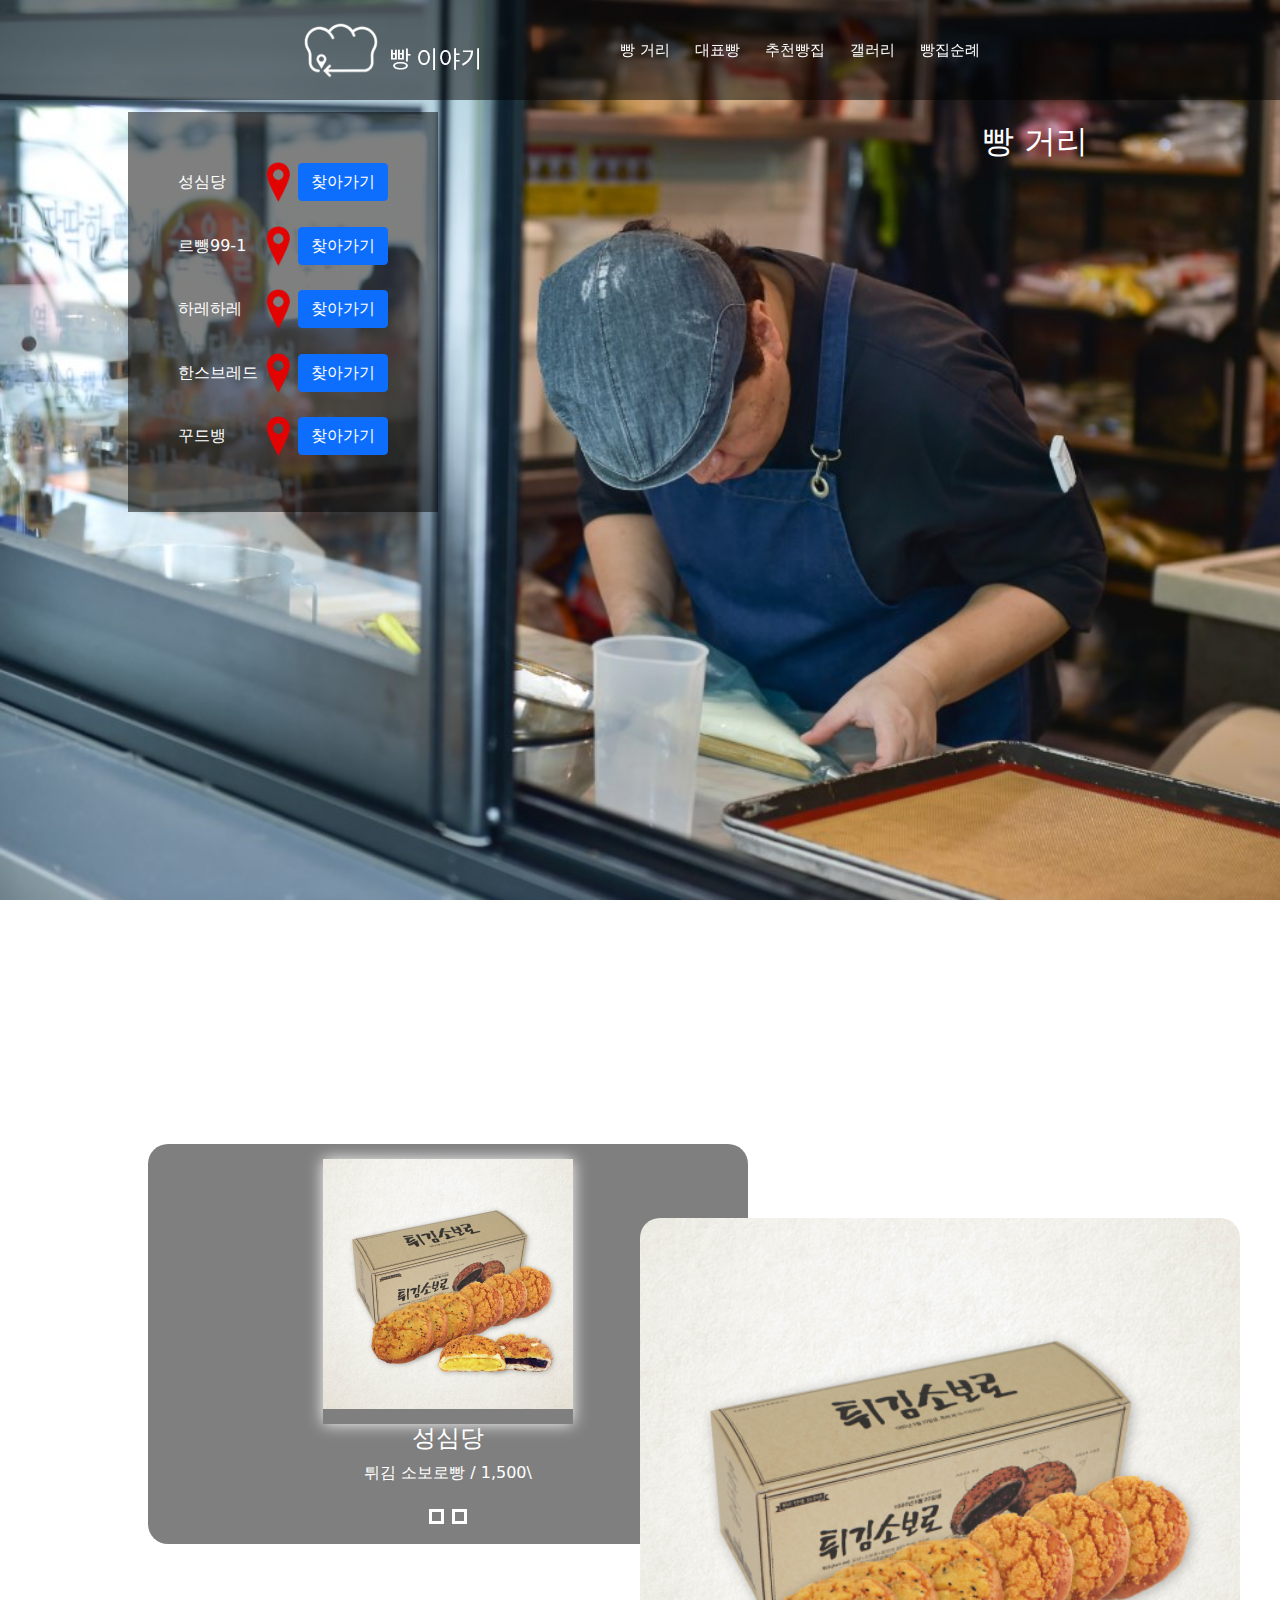
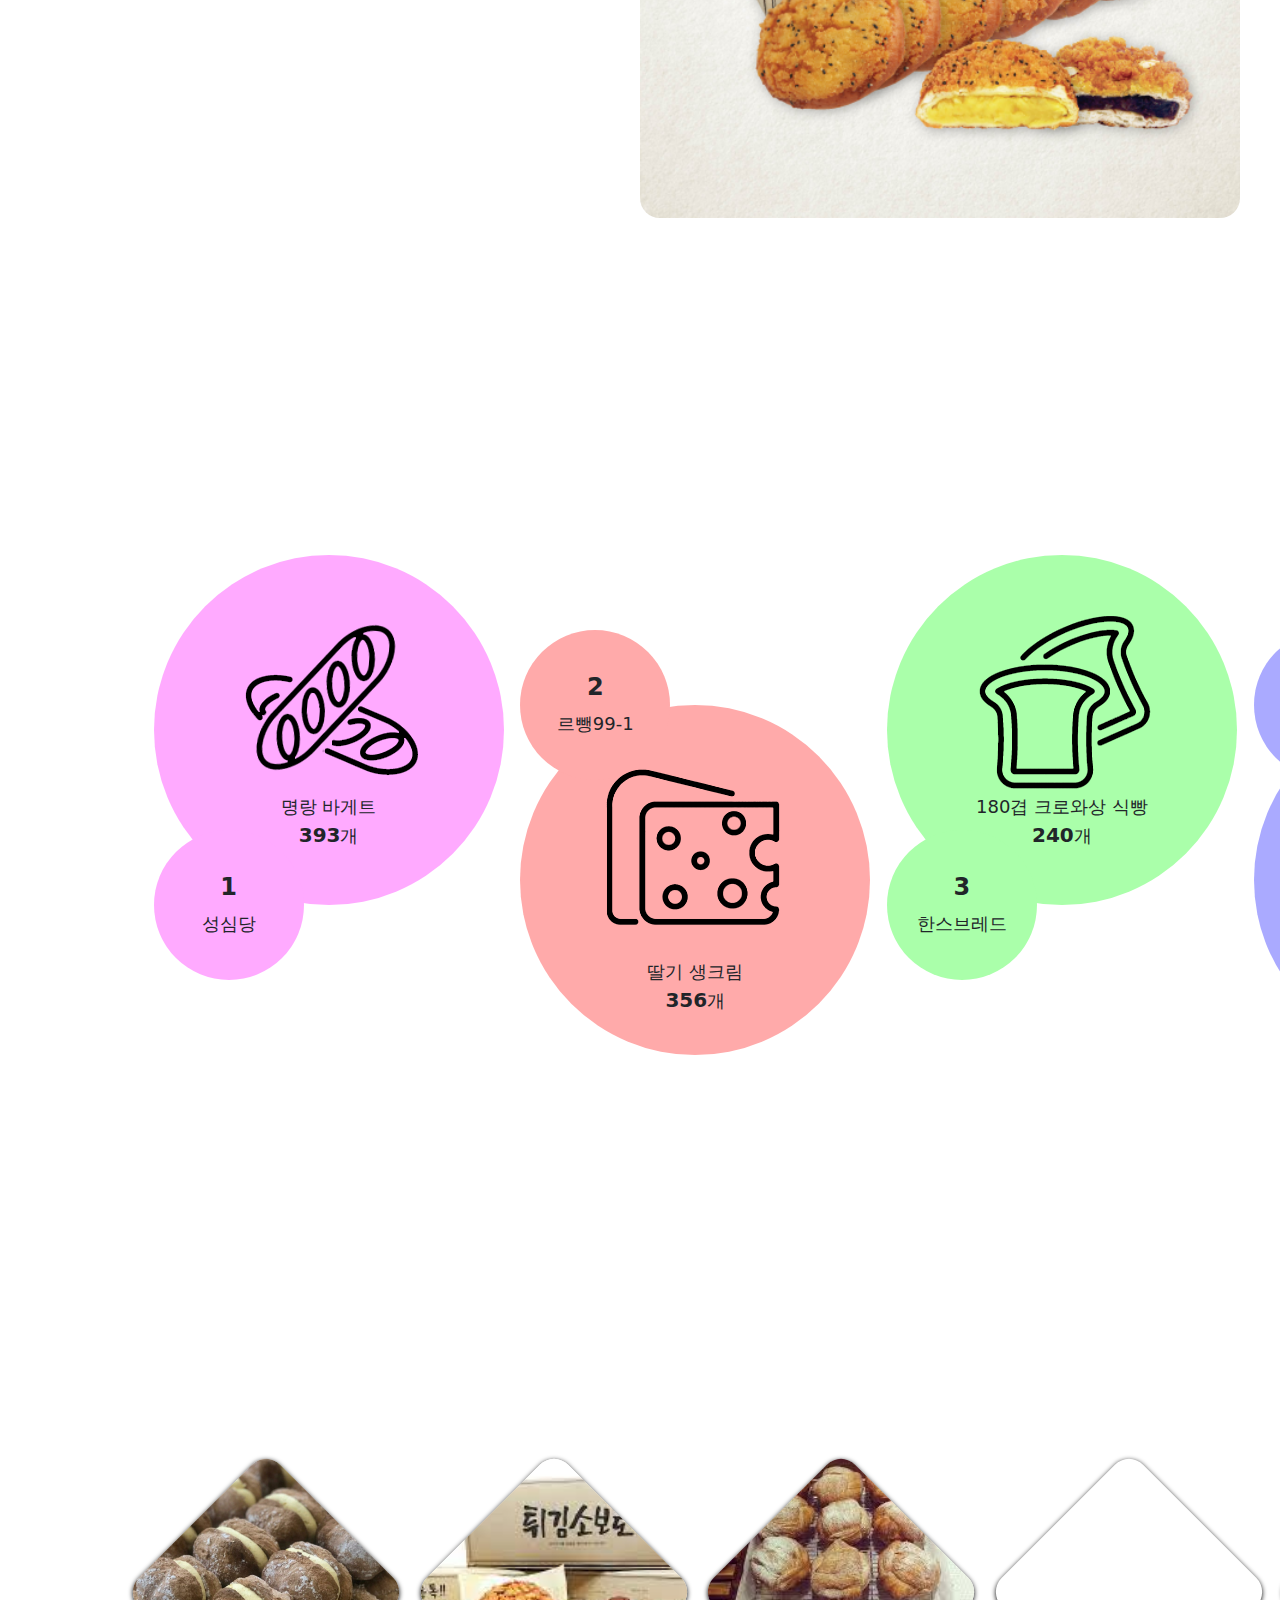
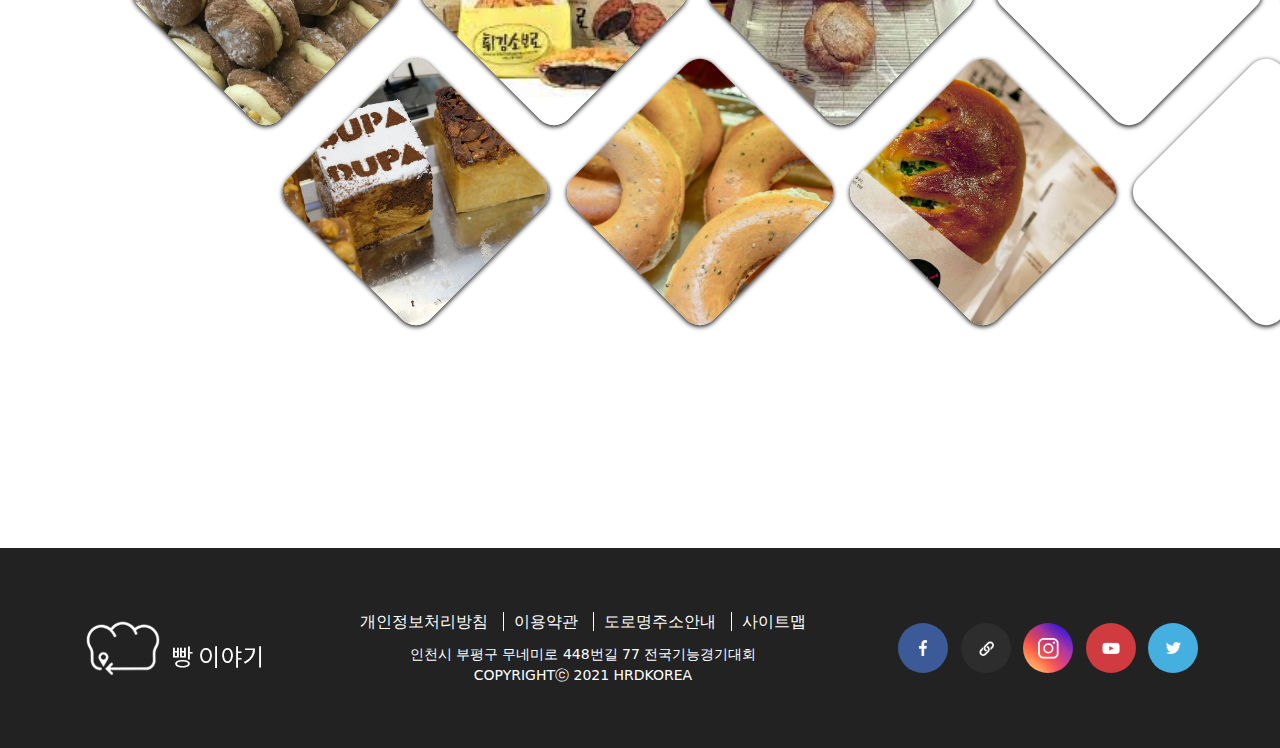
==== commit 3bf20210: "2022-01-07" ====
--- a/index.html
+++ b/index.html
@@ -10,23 +10,23 @@
     <link rel="stylesheet" href="./resource/css/style.css">
 </head>
 <body>
-    <header>
+    <header class="main__header">
         <div class="logo">
             <a href='./index.html'><img src="./resource/img/logo.png" alt="logo" title="logo"></a>
         </div>
 
         <nav>
             <ul style="margin: 0; padding: 0;">
-                <li><a href="#">빵 거리</a></li>
-                <li><a href="#">대표빵</a></li>
-                <li><a href="#">추천빵집</a></li>
-                <li><a href="#">갤러리</a></li>
+                <li><a href="#street">빵 거리</a></li>
+                <li><a href="#repre">대표빵</a></li>
+                <li><a href="#sug">추천빵집</a></li>
+                <li><a href="#gal">갤러리</a></li>
                 <li><a href="#">빵집순례</a></li>
             </ul>
         </nav>
     </header>
-    <section>
-        <div class="street">
+    <section class="main">
+        <div id="street" class="street">
             <h2>빵 거리</h2>
             <input type="radio" name="selstore" id="one" hidden>
             <input type="radio" name="viewitem" id="six" hidden>
@@ -259,7 +259,7 @@
             </span>
         </div>
 
-        <div class="repre">
+        <div id="repre" class="repre">
             <h2>대표빵</h2>
 
             <!-- button-slide -->
@@ -356,7 +356,7 @@
             </div>
         </div>
 
-        <div class="sug">
+        <div id="sug" class="sug">
             <h2>추천빵집</h2>
             <div class="box">
                 <div class="item">
@@ -406,7 +406,7 @@
             </div>
         </div>
 
-        <div class="gal">
+        <div id="gal" class="gal">
             <h2>갤러리</h2>
 
             <div class="box">
--- a/resource/css/style.css
+++ b/resource/css/style.css
@@ -10,14 +10,39 @@
 
 a, a:hover {text-decoration: none;}
 
-.scrole::-webkit-scrollbar {
-    width: 10px;
-}
-
-h2 {
-    color: #fff;
-    position: absolute;
-}
+.scrole::-webkit-scrollbar {width: 10px;}
+
+.main h2 {
+    color: #fff;
+    position: absolute;
+}
+
+.btn-cus { 
+    position: relative;
+    padding: 6px 12px;
+    border: 1px solid #333;
+    color: #333;
+    background-color: #fff;
+    transition: .5s;
+    cursor: pointer;
+    font-size:14px;
+    left:50%;
+    transform:translateX(-50%);
+}
+
+.btn-cus::before,
+.btn-cus::after {
+    content: '';
+    position: absolute;
+    height: 5px; width: 0;
+    background-color: #333;
+    transition: 0.35s;
+}
+
+.btn-cus::before { left: 0; top: 0; }
+.btn-cus::after { right: 0; bottom: 0; }
+.btn-cus:hover { background-color: #333; color: #fff; }
+.btn-cus:hover::before, .btn-cus:hover::after { width: 100%; }
 
 .scrole::-webkit-scrollbar-thumb {
     background-color: gray;
@@ -37,6 +62,16 @@
     width: 100%;
     height: 100px;
     padding: 0 300px;
+    background-color: #000;
+    display: flex;
+    justify-content: space-between;
+    align-items: center;
+}
+
+.main__header {
+    width: 100%;
+    height: 100px;
+    padding: 0 300px;
     background-color: rgba(0, 0, 0, .5);
     display: flex;
     justify-content: space-between;
@@ -52,12 +87,10 @@
 
 header a {
     color: #fff;
-    font-size: 18px;
-}
-
-header a:hover {
-    color: #fff;
-}
+    font-size: 15px;
+}
+
+header a:hover {color: #fff;}
 
 @media screen and (max-width:1024px) {
     header {
@@ -67,7 +100,7 @@
 
 /* 섹션 */
 
-section > div {
+.main > div {
     width: 100%;
     height: 937px;
 }
@@ -119,9 +152,7 @@
 
 .storelist .item img {height: 40px;}
 
-.storelist .item:hover {
-    border-bottom: 1px solid #fff;
-}
+.storelist .item:hover {border-bottom: 1px solid #fff;}
 
 input[id="one"]:checked ~ .storelist label[for="one"],
 input[id="two"]:checked ~ .storelist label[for="two"],
@@ -165,9 +196,7 @@
 
 .summarylist .item .btn {width: 100px;}
 
-input[name="selstore"]:checked ~ .summarylist {
-    display: flex;
-}
+input[name="selstore"]:checked ~ .summarylist {display: flex;}
 
 @keyframes w {
     0% {width: 0;}
@@ -422,10 +451,8 @@
 #image-2:checked ~ .view .image-2,
 #image-3:checked ~ .view .image-3,
 #image-4:checked ~ .view .image-4,
-#image-5:checked ~ .view .image-5 {opacity: 1;}
-
-@media screen and (max-width:1024px) {
-
+#image-5:checked ~ .view .image-5 {
+    opacity: 1;
 }
 
 /* 추천 */
@@ -463,13 +490,8 @@
     transform: scale(1.05);
 }
 
-.sug .item .mini-circle:nth-child(odd) {
-    top: 15%;
-}
-
-.sug .item .mini-circle:nth-child(even) {
-    bottom: 15%;
-}
+.sug .item .mini-circle:nth-child(odd) {top: 15%;}
+.sug .item .mini-circle:nth-child(even) {bottom: 15%;}
 
 .sug .circle {
     width: 350px;
@@ -498,9 +520,7 @@
     position: relative;
 }
 
-.sug .mini-circle h4 {
-    font-weight: bold;
-}
+.sug .mini-circle h4 {font-weight: bold;}
 
 .circle-1, .mini-circle-1 {background-color: #faf;}
 .circle-2, .mini-circle-2 {background-color: #faa;}
@@ -587,9 +607,7 @@
 
 /* 푸터 */
 
-footer {
-    background-color: #222;
-}
+footer {background-color: #222;}
 
 footer .box {
     height: 200px;
@@ -604,13 +622,9 @@
     padding: 0 10px;
 }
 
-footer .footer__menu a:not(:first-child) {
-    border-left: 1px solid #fff;
-}
-
-footer .footer__menu a:hover {
-    text-decoration: underline;
-}
+footer .footer__menu a:not(:first-child) {border-left: 1px solid #fff;}
+
+footer .footer__menu a:hover {text-decoration: underline;}
 
 footer .copyright {
     color: #fff;
@@ -639,6 +653,47 @@
     transform: scale(1.1);
 }
 
-footer .sns .item img {
-    width: 100%;
-}+footer .sns .item img {width: 100%;}
+
+/* 빵집 순례 */
+
+.shoplist .hidden {
+    max-height: 0;
+    display: flex;
+    overflow: hidden;
+    transition: .5s;
+}
+
+.shoplist .box {
+    display: flex;
+    justify-content: space-between;
+
+    margin-bottom: 25px;
+}
+
+.shoplist .shop img {
+    height: 215px;
+    object-fit: cover;
+}
+
+.shoplist .shop .card-text {
+    overflow: hidden;
+    text-align: justify;
+    text-overflow: ellipsis;
+
+    display: -webkit-box;
+    -webkit-line-clamp: 3;
+    -webkit-box-orient: vertical;
+}
+
+#openshop:checked ~ .hidden {max-height: 410px;}
+#openshop:checked ~ label[for=openshop] {display: none;}
+
+.shoplist .goods img {
+    height: 286px;
+    object-fit: cover;
+}
+
+
+#opengoods:checked ~ .hidden {max-height: 410px;}
+#opengoods:checked ~ label[for=opengoods] {display: none;}